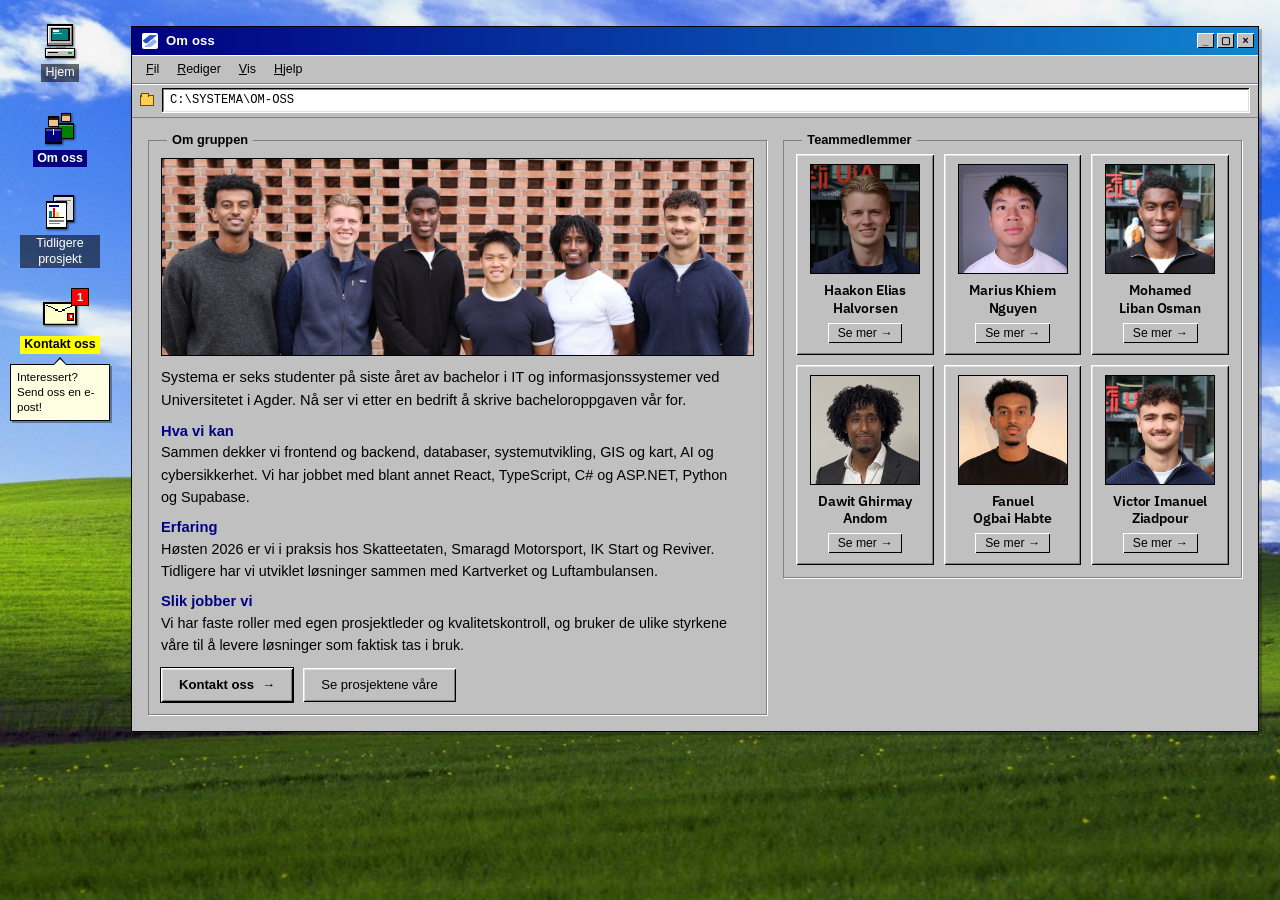
==== om-oss.html @ 3d3172a8 "Om gruppen med gruppebilde på Om oss-siden Gruppeteksten er flyttet fra hjemmesiden til Om oss, der " ====
<!DOCTYPE html>
<html lang="no">
<head>
    <meta charset="UTF-8">
    <meta name="viewport" content="width=device-width, initial-scale=1.0">
    <title>Om oss | Prosjektgjennomføring</title>
    <meta name="description" content="Om Systema: seks IT-studenter ved UiA, hva vi kan og hvem vi er.">
    <meta property="og:type" content="website">
    <meta property="og:title" content="Om oss | Prosjektgjennomføring">
    <meta property="og:description" content="Om Systema: seks IT-studenter ved UiA, hva vi kan og hvem vi er.">
    <meta property="og:image" content="assets/images/systema-og.png">
    <link rel="icon" href="assets/images/favicon.ico" sizes="any">
    <link rel="icon" type="image/png" href="assets/images/favicon-48.png" sizes="48x48">
    <link rel="apple-touch-icon" href="assets/images/favicon-180.png">
    <link rel="preconnect" href="https://fonts.googleapis.com">
    <link rel="preconnect" href="https://fonts.gstatic.com" crossorigin>
    <link rel="stylesheet" href="https://fonts.googleapis.com/css2?family=IBM+Plex+Sans:wght@600&display=swap">
    <link rel="stylesheet" href="style.css?v=48">
    <script>(function(){try{if(sessionStorage.getItem('systema-booted')==='1'){document.documentElement.classList.add('no-boot');}}catch(e){}})();</script>
</head>
<body class="team-page">
    <div class="boot-screen" id="bootScreen" role="presentation" aria-hidden="true">
        <img class="boot-logo" src="assets/images/systema-mark.png" alt="" width="96" height="86">
        <p class="boot-title">SYSTEMA</p>
        <div class="boot-bar"></div>
        <p class="boot-status">Starter SYSTEMA...</p>
    </div>
    <a class="skip-link" href="#main">Hopp til innhold</a>
    <nav class="desktop-nav" aria-label="Hovedmeny">
        <a href="index.html" class="desktop-icon">
            <img class="desktop-icon__img" src="assets/images/icon-computer.svg" alt="" aria-hidden="true">
            <span class="desktop-icon__label">Hjem</span>
        </a>
        <a href="om-oss.html" class="desktop-icon active" aria-current="page">
            <img class="desktop-icon__img" src="assets/images/icon-team.svg" alt="" aria-hidden="true">
            <span class="desktop-icon__label">Om oss</span>
        </a>
        <a href="tidligere-prosjekt.html" class="desktop-icon">
            <img class="desktop-icon__img" src="assets/images/icon-projects.svg" alt="" aria-hidden="true">
            <span class="desktop-icon__label">Tidligere prosjekt</span>
        </a>
        <a href="mailto:fanueloh@student.uia.no?subject=Bachelorsamarbeid%20med%20Systema" class="desktop-icon desktop-icon--contact" data-contact>
            <span class="desktop-icon__badge-wrap">
                <img class="desktop-icon__img" src="assets/images/icon-mail.svg" alt="" aria-hidden="true">
                <span class="desktop-icon__badge" aria-hidden="true">1</span>
            </span>
            <span class="desktop-icon__label">Kontakt oss</span>
            <span class="desktop-icon__balloon">Interessert? Send oss en e-post!</span>
        </a>
    </nav>

    <main id="main" tabindex="-1">
        <section id="om-oss" class="team-section">
            <div class="container">
                <div class="win-window">
                    <div class="win-titlebar">
                        <span class="win-titlebar-text"><img class="win-titlebar-icon" src="assets/images/systema-mark.png" alt="" aria-hidden="true">Om oss</span>
                        <span class="win-titlebar-controls"><span aria-hidden="true">_</span><span aria-hidden="true">▢</span><a class="win-close" href="index.html" aria-label="Lukk vinduet og gå til Hjem" title="Lukk">×</a></span>
                    </div>
                    <div class="win-menubar" aria-hidden="true"><span>Fil</span><span>Rediger</span><span>Vis</span><span>Hjelp</span></div>
                    <div class="win-addressbar" aria-hidden="true"><span class="win-addressbar-icon"></span><span class="win-addressbar-path">C:\SYSTEMA\OM-OSS</span></div>
                    <div class="win-body">
                <div class="about-layout">
                <fieldset class="win-group about-group">
                    <legend>Om gruppen</legend>
                    <figure class="about-photo">
                        <img src="assets/images/gruppebilde.jpg" alt="Gruppebilde av de seks medlemmene i Systema foran en murvegg" width="1500" height="500" onerror="this.parentElement.classList.add('is-empty')">
                        <figcaption class="about-photo__empty">Gruppebilde kommer</figcaption>
                    </figure>
                    <div class="about-text">
                        <p class="about-lead">Systema er seks studenter på siste året av bachelor i IT og informasjonssystemer ved Universitetet i Agder. Nå ser vi etter en bedrift å skrive bacheloroppgaven vår for.</p>
                        <h2>Hva vi kan</h2>
                        <p>Sammen dekker vi frontend og backend, databaser, systemutvikling, GIS og kart, AI og cybersikkerhet. Vi har jobbet med blant annet React, TypeScript, C# og ASP.NET, Python og Supabase.</p>
                        <h2>Erfaring</h2>
                        <p>Høsten 2026 er vi i praksis hos Skatteetaten, Smaragd Motorsport, IK Start og Reviver. Tidligere har vi utviklet løsninger sammen med Kartverket og Luftambulansen.</p>
                        <h2>Slik jobber vi</h2>
                        <p>Vi har faste roller med egen prosjektleder og kvalitetskontroll, og bruker de ulike styrkene våre til å levere løsninger som faktisk tas i bruk.</p>
                    </div>
                    <div class="about-actions">
                        <a class="home-btn home-btn-primary" data-contact href="mailto:fanueloh@student.uia.no?subject=Bachelorsamarbeid%20med%20Systema">Kontakt oss <span aria-hidden="true">→</span></a>
                        <a class="home-btn" href="tidligere-prosjekt.html">Se prosjektene våre</a>
                    </div>
                </fieldset>
                <fieldset class="win-group about-team">
                    <legend>Teammedlemmer</legend>
                <div class="team-grid">
                    <article class="team-card" data-name="Haakon Elias Halvorsen" data-role="Utvikler" data-bio="Jeg er en ivrig bachelorstudent som trives svært godt med utvikling. Jeg er nå under dette høstsemesteret utplassert i praksis hos Skatteetaten sin IT-avdeling, hvor jeg får brukt mine kunnskaper innenfor utvikling og prosjektledelse. Jeg har tidligere erfaring med utvikling av nettsider, og har hatt flere prosjekter som har gitt meg erfaring med både frontend og backend-utvikling. Jeg liker å jobbe i team og trives godt med samarbeid." data-image="assets/images/haakon.jpeg">
                        <div class="profile-image">
                            <img src="assets/images/haakon.jpeg" alt="Haakon Elias Halvorsen" />
                        </div>
                        <h3 class="team-name">Haakon Elias Halvorsen</h3>
                        <p class="team-role">Utvikler</p>
                        <button class="read-more-btn" type="button">Se mer →</button>
                    </article>

                    <article class="team-card" data-name="Marius Khiem Nguyen" data-role="Prosjektleder og Quality Control" data-bio="Jeg er sisteårsstudent på bachelorstudiet IT og informasjonssystemer ved Universitet i Agder, og jeg har stor interesse for både utvikling og praktisk bruk av teknologi. Dette høstsemesteret er jeg utplassert i praksis hos Smaragd Motorsport sammen med Mohamed, hvor jeg jobber med å utvikle en komplett E-handelsplattform for bedriften. Jeg liker å kombinere tekniske utfordringer med praktisk nytte." data-image="assets/images/marius.jpeg">
                        <div class="profile-image">
                            <img src="assets/images/marius.jpeg" alt="Marius Khiem Nguyen" />
                        </div>
                        <h3 class="team-name">Marius Khiem Nguyen</h3>
                        <p class="team-role">Prosjektleder og Quality Control</p>
                        <button class="read-more-btn" type="button">Se mer →</button>
                    </article>

                    <article class="team-card" data-name="Mohamed Liban Osman" data-role="Student" data-bio="Jeg er en engasjert IT-student som brenner for prosjektarbeid, teknologi og AI. Jeg liker å utvikle praktiske løsninger gjennom konkrete prosjekter og har gjennom studiet fått erfaring med webutvikling, database og systemutvikling. Akkurat nå er jeg på praksis hos Smaragd Motorsport sammen med Marius, der vi i team utvikler en moderne nettløsning med fokus på webutvikling, database og automasjon." data-image="assets/images/mohamed.jpeg">
                        <div class="profile-image">
                            <img src="assets/images/mohamed.jpeg" alt="Mohamed Liban Osman" />
                        </div>
                        <h3 class="team-name">Mohamed Liban Osman</h3>
                        <p class="team-role">Student</p>
                        <button class="read-more-btn" type="button">Se mer →</button>
                    </article>

                    <article class="team-card" data-name="Dawit Ghirmay Andom" data-role="Student" data-bio="Jeg studerer IT og informasjonssystemer og går nå siste året av bachelorgraden. Jeg har stor interesse for teknologi og utvikling, spesielt innen cybersikkerhet og systemutvikling. Denne høsten er jeg i praksis hos IK Start, hvor jeg sammen med Victor og andre studenter jobber med et AI-basert prosjekt knyttet til analyse av klubbens treningsøkter og kamper. Jeg er nysgjerrig og lærevillig, og liker å sette meg inn i nye teknologier og utvikle meg faglig gjennom praktisk arbeid." data-image="assets/images/dawit.jpeg">
                        <div class="profile-image">
                            <img src="assets/images/dawit.jpeg" alt="Dawit Ghirmay Andom" />
                        </div>
                        <h3 class="team-name">Dawit Ghirmay Andom</h3>
                        <p class="team-role">Student</p>
                        <button class="read-more-btn" type="button">Se mer →</button>
                    </article>

                    <article class="team-card" data-name="Fanuel Ogbai Habte" data-role="Student" data-bio="Jeg er en engasjert IT- og informasjonssystemstudent med interesse for teknologi og utvikling. Gjennom studiet har jeg fått erfaring med webutvikling, databaser og systemutvikling. Høsten 2026 er jeg i praksis hos Reviver, hvor jeg jobber med utvikling av en digital løsning. Jeg liker å jobbe selvstendig, lære nye teknologier og finne praktiske løsninger på konkrete utfordringer." data-image="assets/images/profilbilde.jpg">
                        <div class="profile-image">
                            <img src="assets/images/profilbilde.jpg" alt="Fanuel Ogbai Habte" />
                        </div>
                        <h3 class="team-name">Fanuel Ogbai Habte</h3>
                        <p class="team-role">Student</p>
                        <button class="read-more-btn" type="button">Se mer →</button>
                    </article>

                    <article class="team-card" data-name="Victor Imanuel Ziadpour" data-role="Student" data-bio="Jeg studerer IT og informasjonssystemer ved UiA. Jeg har praktisk erfaring med full-stack utvikling gjennom egne prosjekter – blant annet en nettside for en lokal gull- og sølvhandel med sanntids prisintegrasjon, og et interaktivt beredskapskart for Kristiansand. Jeg har erfaring med React, TypeScript, Flask, ASP.NET og Supabase, og er spesielt interessert i backend-utvikling og API-integrasjoner." data-image="assets/images/victor.jpg">
                        <div class="profile-image">
                            <img src="assets/images/victor.jpg" alt="Victor Imanuel Ziadpour" />
                        </div>
                        <h3 class="team-name">Victor Imanuel Ziadpour</h3>
                        <p class="team-role">Student</p>
                        <button class="read-more-btn" type="button">Se mer →</button>
                    </article>
                </div>
                </fieldset>
                </div>
                    </div>
                </div>

                <div class="profile-modal" id="profileModal" aria-hidden="true">
                    <div class="profile-modal__backdrop" data-close-modal="true"></div>
                    <div class="profile-modal__dialog" role="dialog" aria-modal="true" aria-labelledby="profileModalTitle">
                        <button class="profile-modal__close" type="button" aria-label="Lukk">×</button>
                        <div class="profile-modal__content">
                            <div class="profile-modal__image-wrap">
                                <img id="profileModalImage" src="" alt="">
                            </div>
                            <div class="profile-modal__body">
                                <h4 id="profileModalTitle">Navn</h4>
                                <p id="profileModalBio" class="profile-modal__bio"></p>
                                <div class="profile-modal__socials" aria-label="Sosiale linker">
                                <a href="#" class="social-btn social-btn--linkedin" aria-label="LinkedIn">
                                    <svg viewBox="0 0 24 24" xmlns="http://www.w3.org/2000/svg"><path d="M20.447 20.452h-3.554v-5.569c0-1.328-.027-3.037-1.852-3.037-1.853 0-2.136 1.445-2.136 2.939v5.667H9.351V9h3.414v1.561h.046c.477-.9 1.637-1.85 3.37-1.85 3.601 0 4.267 2.37 4.267 5.455v6.286zM5.337 7.433c-1.144 0-2.063-.926-2.063-2.065 0-1.138.92-2.063 2.063-2.063 1.14 0 2.064.925 2.064 2.063 0 1.139-.925 2.065-2.064 2.065zm1.782 13.019H3.555V9h3.564v11.452zM22.225 0H1.771C.792 0 0 .774 0 1.729v20.542C0 23.227.792 24 1.771 24h20.451C23.2 24 24 23.227 24 22.271V1.729C24 .774 23.2 0 22.222 0h.003z"/></svg>
                                </a>
                                <a href="#" class="social-btn social-btn--github" aria-label="GitHub">
                                    <svg viewBox="0 0 24 24" xmlns="http://www.w3.org/2000/svg"><path d="M12 0C5.37 0 0 5.37 0 12c0 5.31 3.435 9.795 8.205 11.385.6.105.825-.255.825-.57 0-.285-.015-1.23-.015-2.235-3.015.555-3.795-.735-4.035-1.41-.135-.345-.72-1.41-1.23-1.695-.42-.225-1.02-.78-.015-.795.945-.015 1.62.87 1.845 1.23 1.08 1.815 2.805 1.305 3.495.99.105-.78.42-1.305.765-1.605-2.67-.3-5.46-1.335-5.46-5.925 0-1.305.465-2.385 1.23-3.225-.12-.3-.54-1.53.12-3.18 0 0 1.005-.315 3.3 1.23.96-.27 1.98-.405 3-.405s2.04.135 3 .405c2.295-1.56 3.3-1.23 3.3-1.23.66 1.65.24 2.88.12 3.18.765.84 1.23 1.905 1.23 3.225 0 4.605-2.805 5.625-5.475 5.925.435.375.81 1.095.81 2.22 0 1.605-.015 2.895-.015 3.3 0 .315.225.69.825.57A12.02 12.02 0 0024 12c0-6.63-5.37-12-12-12z"/></svg>
                                </a>
                                </div>
                            </div>
                        </div>
                    </div>
                </div>
            </div>
        </section>
    </main>

    <script src="script.js?v=42"></script>
</body>
</html>
---- style.css ----
/* ==========================================================================
   Systema — Retro Windows 95/3.1 design system
   Frontend-only reskin. No layout logic, routes or scripts were changed.
   ========================================================================== */

* {
    margin: 0;
    padding: 0;
    box-sizing: border-box;
}

/* Let supporting browsers animate the swap between pages natively —
   ignored elsewhere, the JS-driven .win-window open/close still runs there. */
@view-transition {
    navigation: auto;
}

html {
    background: var(--win-desktop) url("assets/images/windowsBakgrunn.jpg") no-repeat center center fixed;
    background-size: cover;
    scroll-behavior: smooth;
}

:root {
    /* Core palette */
    --win-face: #c0c0c0;
    --win-face-dark: #a9a9a9;
    --win-highlight: #ffffff;
    --win-light: #dfdfdf;
    --win-shadow: #808080;
    --win-shadow-dark: #000000;
    --win-desktop: #008080;
    --win-titlebar-start: #000080;
    --win-titlebar-end: #1084d0;
    --win-titlebar-text: #ffffff;
    --win-titlebar-inactive: #7f7f7f;
    --win-selection: #000080;
    --win-selection-text: #ffffff;
    --win-window-bg: #c0c0c0;
    --win-workspace: #ffffff;
    --win-ink: #000000;
    --win-ink-muted: #3a3a3a;
    --win-link: #0000ee;
    --win-accent: #008080;
    --win-accent-strong: #ff0000;
    --win-ok: #008000;

    /* Typography */
    --font-ui: Tahoma, "MS Sans Serif", "Segoe UI", Geneva, Verdana, sans-serif;
    --font-mono: "Consolas", "Courier New", "Lucida Console", monospace;
    --font-name: "IBM Plex Sans", var(--font-ui);

    /* Metrics */
    --bevel-1: 1px;
    --bevel-2: 2px;
    --radius: 0px;

    /* Layering scale */
    --z-nav: 100;
    --z-modal: 300;
    --z-skip: 400;
    --z-boot: 500;

    /* Motion */
    --ease-out: cubic-bezier(0.22, 1, 0.36, 1);
    --dur-fast: 140ms;
}

body {
    font-family: var(--font-ui);
    line-height: 1.5;
    color: var(--win-ink);
    font-size: 14px;
    padding-left: 110px;
    -webkit-font-smoothing: antialiased;
}

::selection {
    background: var(--win-selection);
    color: var(--win-selection-text);
}

img {
    -ms-interpolation-mode: nearest-neighbor;
}

.container {
    max-width: 1160px;
    margin: 0 auto;
    padding: 0 16px;
}

/* ==========================================================================
   Base typography
   ========================================================================== */

h1, h2, h3, h4, h5 {
    font-family: var(--font-ui);
    font-weight: bold;
    color: var(--win-ink);
    line-height: 1.25;
    text-wrap: balance;
}

h2 {
    font-size: 1.25rem;
    margin-bottom: 14px;
}

h3 {
    font-size: 1.05rem;
    margin-bottom: 10px;
}

p {
    margin-bottom: 12px;
    font-size: 0.92rem;
    color: var(--win-ink-muted);
    text-wrap: pretty;
}

a {
    color: var(--win-link);
}

main {
    padding: 22px 0 48px;
}

main:focus {
    outline: none;
}

/* Skip link — hidden until focused with the keyboard */
.skip-link {
    position: fixed;
    top: 8px;
    left: 8px;
    z-index: var(--z-skip);
    padding: 6px 12px;
    background: var(--win-face);
    color: var(--win-ink);
    font-size: 0.82rem;
    font-weight: bold;
    text-decoration: none;
    box-shadow:
        inset 1px 1px 0 var(--win-highlight),
        inset -1px -1px 0 var(--win-shadow-dark),
        inset 2px 2px 0 var(--win-light),
        inset -2px -2px 0 var(--win-shadow);
    transform: translateY(-200%);
}

.skip-link:focus {
    transform: none;
}

/* ==========================================================================
   Desktop chrome — fixed "desktop icons" navigation shared across pages
   ========================================================================== */

.desktop-nav {
    position: fixed;
    top: 18px;
    left: 18px;
    z-index: var(--z-nav);
    display: flex;
    flex-direction: column;
    gap: 18px;
}

.desktop-icon {
    display: flex;
    flex-direction: column;
    align-items: center;
    width: 84px;
    padding: 4px 2px;
    text-decoration: none;
    text-align: center;
}

.desktop-icon__img {
    width: 38px;
    height: 38px;
    image-rendering: pixelated;
    filter: drop-shadow(1px 1px 1px rgba(0,0,0,0.6));
}

.desktop-icon__label {
    margin-top: 4px;
    display: inline-block;
    color: #fff;
    background: rgba(0,0,0,0.55);
    font-size: 0.78rem;
    line-height: 1.25;
    padding: 1px 4px;
}

.desktop-icon:hover .desktop-icon__label,
.desktop-icon:focus-visible .desktop-icon__label {
    background: var(--win-selection);
    color: var(--win-selection-text);
}

.desktop-icon:focus-visible {
    outline: 1px dotted #fff;
    outline-offset: 2px;
}

.desktop-icon.active .desktop-icon__label {
    background: var(--win-selection);
    color: var(--win-selection-text);
    font-weight: bold;
}

/* ==========================================================================
   Window component — titlebar / menubar / toolbar / body / statusbar
   ========================================================================== */

.win-window {
    background: var(--win-face);
    border: 1px solid var(--win-shadow-dark);
    box-shadow:
        inset 1px 1px 0 var(--win-light),
        inset -1px -1px 0 var(--win-shadow),
        3px 3px 0 rgba(0,0,0,0.25);
    margin: 0 0 26px;
    min-width: 0;
    transform-origin: center top;
}

.win-window--enter {
    animation: win-window-open 260ms cubic-bezier(0.17, 0.89, 0.32, 1.28);
}

.win-window--leave {
    animation: win-window-close 160ms cubic-bezier(0.55, 0, 0.85, 0.4) forwards;
}

@keyframes win-window-open {
    from { opacity: 0; transform: scale(0.55) translateY(-18px); }
    60% { opacity: 1; }
    to { opacity: 1; transform: scale(1) translateY(0); }
}

@keyframes win-window-close {
    from { opacity: 1; transform: scale(1) translateY(0); }
    to { opacity: 0; transform: scale(0.45) translateY(24px); }
}


.win-titlebar {
    display: flex;
    align-items: center;
    justify-content: space-between;
    gap: 10px;
    padding: 4px 4px 4px 8px;
    background: linear-gradient(90deg, var(--win-titlebar-start), var(--win-titlebar-end));
    color: var(--win-titlebar-text);
}

.win-titlebar-text {
    display: flex;
    align-items: center;
    gap: 8px;
    font-size: 0.82rem;
    font-weight: bold;
    letter-spacing: 0.01em;
    white-space: nowrap;
    overflow: hidden;
    text-overflow: ellipsis;
}

.win-titlebar-icon {
    width: 16px;
    height: 16px;
    flex-shrink: 0;
    margin-left: 2px;
    padding: 1px;
    object-fit: contain;
    background: #fff;
    border-radius: 2px;
}

.win-titlebar-controls {
    display: flex;
    gap: 3px;
    flex-shrink: 0;
}

.win-titlebar-controls span,
.win-titlebar-controls .win-close {
    width: 17px;
    height: 15px;
    display: grid;
    place-items: center;
    background: var(--win-face);
    color: #000;
    font-size: 0.65rem;
    font-weight: bold;
    line-height: 1;
    box-shadow:
        inset 1px 1px 0 var(--win-highlight),
        inset -1px -1px 0 var(--win-shadow-dark);
}

.win-titlebar-controls .win-close {
    text-decoration: none;
    cursor: pointer;
}

.win-titlebar-controls .win-close:active {
    box-shadow:
        inset -1px -1px 0 var(--win-highlight),
        inset 1px 1px 0 var(--win-shadow-dark);
}

.win-titlebar-controls .win-close:focus-visible {
    outline: 1px dotted #fff;
    outline-offset: 1px;
}

.win-menubar {
    display: flex;
    gap: 2px;
    background: var(--win-face);
    padding: 3px 6px;
    border-bottom: 1px solid var(--win-shadow);
    box-shadow: inset 0 1px 0 var(--win-highlight);
    font-size: 0.78rem;
    flex-wrap: wrap;
}

.win-menubar span {
    padding: 2px 8px;
}

.win-menubar span:first-letter {
    text-decoration: underline;
}

/* "Neste steg" link at the bottom of a window */
.next-step {
    display: flex;
    justify-content: flex-end;
    margin-top: 18px;
}

.win-addressbar {
    display: flex;
    align-items: center;
    gap: 8px;
    padding: 4px 8px;
    background: var(--win-face);
    border-bottom: 1px solid var(--win-shadow);
    box-shadow: inset 0 1px 0 var(--win-highlight);
}

.win-addressbar-icon {
    width: 14px;
    height: 11px;
    flex-shrink: 0;
    background: #ffd050;
    border: 1px solid #6b4a00;
    position: relative;
}

.win-addressbar-icon::before {
    content: "";
    position: absolute;
    top: -3px;
    left: 0;
    width: 6px;
    height: 3px;
    background: #ffd050;
    border: 1px solid #6b4a00;
    border-bottom: none;
}

.win-addressbar-path {
    flex: 1;
    background: var(--win-workspace);
    padding: 3px 8px;
    font-family: var(--font-mono);
    font-size: 0.76rem;
    color: var(--win-ink);
    box-shadow:
        inset -1px -1px 0 var(--win-highlight),
        inset 1px 1px 0 var(--win-shadow-dark),
        inset -2px -2px 0 var(--win-light),
        inset 2px 2px 0 var(--win-shadow);
    white-space: nowrap;
    overflow: hidden;
    text-overflow: ellipsis;
}

.win-body {
    padding: 16px;
    background: var(--win-face);
}

.win-statusbar {
    display: flex;
    gap: 8px;
    padding: 4px 8px;
    background: var(--win-face);
    border-top: 1px solid var(--win-shadow);
}

.win-statusbar > div {
    flex: 1;
    padding: 3px 10px;
    font-size: 0.74rem;
    color: var(--win-ink-muted);
    box-shadow:
        inset -1px -1px 0 var(--win-highlight),
        inset 1px 1px 0 var(--win-shadow);
}

.win-statusbar > div:last-child {
    flex: 0 0 auto;
}

/* Generic raised button used for links / CTAs, replaces old .home-btn look */
.home-btn {
    display: inline-flex;
    justify-content: center;
    align-items: center;
    gap: 8px;
    min-height: 34px;
    padding: 0 18px;
    text-decoration: none;
    font-weight: normal;
    font-size: 0.82rem;
    font-family: var(--font-ui);
    color: var(--win-ink);
    background: var(--win-face);
    box-shadow:
        inset 1px 1px 0 var(--win-highlight),
        inset -1px -1px 0 var(--win-shadow-dark),
        inset 2px 2px 0 var(--win-light),
        inset -2px -2px 0 var(--win-shadow);
}

.home-btn {
    transition: background-color var(--dur-fast) var(--ease-out);
}

.home-btn:hover {
    background: var(--win-light);
}

.home-btn:active {
    box-shadow:
        inset -1px -1px 0 var(--win-highlight),
        inset 1px 1px 0 var(--win-shadow-dark),
        inset -2px -2px 0 var(--win-light),
        inset 2px 2px 0 var(--win-shadow);
    padding-top: 1px;
    padding-left: 19px;
}

/* Default button gets the classic 1px black "default action" frame */
.home-btn-primary {
    font-weight: bold;
    outline: 1px solid var(--win-shadow-dark);
    outline-offset: 0;
}

.home-btn-primary:focus-visible {
    outline: 1px solid var(--win-shadow-dark);
    box-shadow:
        inset 1px 1px 0 var(--win-highlight),
        inset -1px -1px 0 var(--win-shadow-dark),
        inset 2px 2px 0 var(--win-light),
        inset -2px -2px 0 var(--win-shadow),
        inset 0 0 0 4px var(--win-face),
        inset 0 0 0 5px var(--win-shadow-dark);
}

.home-btn-secondary {
    color: var(--win-ink);
}

/* ==========================================================================
   Home page
   ========================================================================== */

.home-page main {
    padding-top: 18px;
}

.hero {
    padding: 0 0 24px;
}

.hero-grid {
    display: grid;
    grid-template-columns: 1.1fr 0.9fr;
    gap: 18px;
    align-items: stretch;
    padding: 4px;
}

.intro-video {
    align-self: center;
    background: #000;
    padding: 2px;
    box-shadow:
        inset -1px -1px 0 var(--win-highlight),
        inset 1px 1px 0 var(--win-shadow-dark),
        inset -2px -2px 0 var(--win-light),
        inset 2px 2px 0 var(--win-shadow);
}

.intro-video video {
    width: 100%;
    aspect-ratio: 16 / 9;
    display: block;
    background: #000;
}

.photo-frame {
    display: flex;
    flex-direction: column;
    align-items: center;
    justify-content: center;
    text-align: center;
    min-height: 380px;
    background: var(--win-workspace);
    box-shadow:
        inset -1px -1px 0 var(--win-highlight),
        inset 1px 1px 0 var(--win-shadow-dark),
        inset -2px -2px 0 var(--win-light),
        inset 2px 2px 0 var(--win-shadow);
}

.photo-frame-label {
    color: var(--win-ink-muted);
    font-size: 0.8rem;
    font-style: italic;
}

/* Classic "image not available" glyph — sun + mountains, sketched with borders */
.photo-frame-icon {
    position: relative;
    width: 72px;
    height: 56px;
    margin-bottom: 14px;
    border: 2px solid var(--win-shadow);
}

.photo-frame-icon::before {
    content: "";
    position: absolute;
    top: 8px;
    left: 10px;
    width: 12px;
    height: 12px;
    border-radius: 50%;
    border: 2px solid var(--win-shadow);
}

.photo-frame-icon::after {
    content: "";
    position: absolute;
    left: 6px;
    bottom: -1px;
    width: 0;
    height: 0;
    border-left: 22px solid transparent;
    border-right: 14px solid transparent;
    border-bottom: 20px solid var(--win-face-dark);
}

.hero-copy {
    display: flex;
    flex-direction: column;
    justify-content: center;
    gap: 10px;
}

.hero-logo {
    width: 110px;
    height: auto;
    margin-bottom: 6px;
}

.hero h1 {
    max-width: 560px;
    margin: 4px 0 6px;
    font-size: clamp(1.9rem, 4.2vw, 2.9rem);
    line-height: 1.05;
    letter-spacing: -0.02em;
    color: var(--win-ink);
}

.hero h1 span {
    color: var(--win-titlebar-start);
}

.hero-lead {
    max-width: 62ch;
    color: var(--win-ink-muted);
    font-size: 0.92rem;
    line-height: 1.6;
    margin-bottom: 10px;
}

.hero-actions {
    display: flex;
    flex-wrap: wrap;
    gap: 10px;
    margin-top: 6px;
}

@media (max-width: 900px) {
    .hero-grid { grid-template-columns: 1fr; }
}

@media (max-width: 640px) {
    .home-page .container { padding-left: 10px; padding-right: 10px; }
    body { padding-left: 0; }
    .desktop-nav {
        position: static;
        flex-direction: row;
        flex-wrap: wrap;
        justify-content: center;
        gap: 10px;
        padding: 10px 8px 6px;
    }
    .desktop-icon { width: 72px; }
    .desktop-icon__img { width: 32px; height: 32px; }
    .desktop-icon__label { font-size: 0.7rem; }
}

/* ==========================================================================
   Team / om-oss page
   ========================================================================== */

.team-section {
    padding-top: 4px;
}

/* Om oss: gruppeteksten til venstre og medlemmene til høyre, så alt får plass uten scrolling */
.about-layout {
    display: grid;
    grid-template-columns: minmax(0, 1.35fr) minmax(0, 1fr);
    gap: 16px;
    align-items: start;
}

.about-group {
    padding: 12px 18px 16px;
}

/* Gruppebilde som bred stripe øverst i "Om gruppen", med plassholder til bildet finnes */
.about-photo {
    position: relative;
    margin: 4px 0 10px;
    aspect-ratio: 3 / 1;
    overflow: hidden;
    border: 1px solid var(--win-shadow-dark);
    box-shadow: inset 0 0 0 1px var(--win-highlight);
    background: var(--win-face-dark);
}

.about-photo img {
    display: block;
    width: 100%;
    height: 100%;
    object-fit: cover;
    object-position: center;
}

.about-photo__empty {
    display: none;
}

.about-photo.is-empty img {
    display: none;
}

.about-photo.is-empty .about-photo__empty {
    position: absolute;
    inset: 0;
    display: grid;
    place-items: center;
    color: var(--win-ink-muted);
    font-size: 0.82rem;
}

.about-group h2 {
    margin: 10px 0 1px;
    font-size: 0.92rem;
    color: var(--win-titlebar-start);
}

/* Grå bakgrunn, men svart tekst, litt større skrift og luft mellom linjene for lesbarhet */
.about-group p {
    margin: 0;
    max-width: 75ch;
    font-size: 0.9rem;
    line-height: 1.55;
    color: var(--win-ink);
}

.about-group .about-lead {
    font-size: 0.92rem;
    color: var(--win-ink);
}

.about-actions {
    display: flex;
    flex-wrap: wrap;
    gap: 10px;
    margin-top: 12px;
}

.about-team {
    padding: 12px;
}

/* Kompakte kort i Om oss-oppsettet */
.about-team .team-grid {
    gap: 10px;
}

.about-team .team-card {
    padding: 10px 8px 12px;
}

.about-team .profile-image {
    max-width: 110px;
}

.about-team .team-name {
    font-size: 0.86rem;
    margin: 8px 0 6px;
}

.about-team .read-more-btn {
    font-size: 0.76rem;
    padding: 3px 10px;
}

/* Mindre luft under vinduet, så Om oss får plass på én skjerm */
.team-page main {
    padding-bottom: 16px;
}

.team-page .win-window {
    margin-bottom: 0;
}

@media (max-width: 900px) {
    .about-layout { grid-template-columns: 1fr; }
}

/* Team grid presented as explorer icon view, 3 cards over 2 */
.team-grid {
    display: grid;
    grid-template-columns: repeat(3, 1fr);
    gap: 18px;
    width: 100%;
    margin: 0;
    padding: 0;
}

.team-card {
    display: flex;
    flex-direction: column;
    align-items: center;
    text-align: center;
    padding: 20px 16px 22px;
    background: var(--win-face);
    box-shadow:
        inset 1px 1px 0 var(--win-highlight),
        inset -1px -1px 0 var(--win-shadow-dark),
        inset 2px 2px 0 var(--win-light),
        inset -2px -2px 0 var(--win-shadow);
    overflow: visible;
    cursor: pointer;
}

.team-card:hover {
    background: var(--win-selection);
    color: var(--win-selection-text);
}

.team-card:hover .team-name,
.team-card:hover .team-role {
    color: var(--win-selection-text);
}

.team-card:active {
    box-shadow:
        inset -1px -1px 0 var(--win-highlight),
        inset 1px 1px 0 var(--win-shadow-dark),
        inset -2px -2px 0 var(--win-light),
        inset 2px 2px 0 var(--win-shadow);
}

.profile-image {
    display: block;
    width: 100%;
    max-width: 220px;
    aspect-ratio: 1 / 1;
    overflow: hidden;
    border: 1px solid var(--win-shadow-dark);
    box-shadow: inset 0 0 0 1px var(--win-highlight);
    background: var(--win-workspace);
}

.profile-image img {
    width: 100%;
    height: 100%;
    object-fit: cover;
    display: block;
    image-rendering: auto;
}

.team-name {
    font-family: var(--font-name);
    font-size: 1.1rem;
    line-height: 1.25;
    font-weight: 600;
    margin: 14px 0 6px;
    color: var(--win-ink);
    letter-spacing: -0.01em;
}

.team-role {
    display: none;
}

.read-more-btn {
    appearance: none;
    background: var(--win-face);
    border: none;
    color: var(--win-ink);
    font-size: 0.82rem;
    font-weight: normal;
    padding: 5px 14px;
    margin: auto 0 0;
    cursor: pointer;
    text-align: center;
    text-decoration: none;
    box-shadow:
        inset 1px 1px 0 var(--win-highlight),
        inset -1px -1px 0 var(--win-shadow-dark);
}

/* Profile modal restyled as a Windows 95 properties dialog */
.profile-modal {
    position: fixed;
    inset: 0;
    display: none;
    align-items: center;
    justify-content: center;
    z-index: var(--z-modal);
}

.profile-modal.is-open {
    display: flex;
}

.profile-modal__backdrop {
    position: absolute;
    inset: 0;
    background: rgba(0, 0, 0, 0.4);
    opacity: 0;
    transition: opacity 320ms ease;
}

.profile-modal.is-visible .profile-modal__backdrop {
    opacity: 1;
}

.profile-modal__dialog {
    position: relative;
    width: min(94vw, 760px);
    max-height: 88vh;
    overflow-y: auto;
    background: var(--win-face);
    border: 1px solid var(--win-shadow-dark);
    box-shadow:
        inset 1px 1px 0 var(--win-light),
        inset -1px -1px 0 var(--win-shadow),
        4px 4px 0 rgba(0,0,0,0.3);
    padding: 0 0 12px;
    z-index: 1;
    transform: scale(0.6) translateY(24px);
    opacity: 0;
    transition: transform 340ms cubic-bezier(0.55, 0, 0.85, 0.4), opacity 260ms ease;
}

.profile-modal.is-visible .profile-modal__dialog {
    transform: scale(1) translateY(0);
    opacity: 1;
    transition: transform 420ms cubic-bezier(0.17, 0.89, 0.32, 1.28), opacity 320ms ease;
}

.profile-modal__dialog::before {
    content: "Teammedlem";
    display: block;
    padding: 4px 6px 4px 8px;
    background: linear-gradient(90deg, var(--win-titlebar-start), var(--win-titlebar-end));
    color: #fff;
    font-size: 0.8rem;
    font-weight: bold;
    margin-bottom: 14px;
}

.profile-modal__close {
    position: absolute;
    top: 4px;
    right: 6px;
    border: none;
    background: var(--win-face);
    font-size: 0.85rem;
    line-height: 1;
    cursor: pointer;
    color: var(--win-ink);
    width: 18px;
    height: 16px;
    box-shadow:
        inset 1px 1px 0 var(--win-highlight),
        inset -1px -1px 0 var(--win-shadow-dark);
}

.profile-modal__content {
    display: grid;
    grid-template-columns: minmax(180px, 240px) minmax(0, 1fr);
    gap: 18px;
    align-items: start;
    padding: 0 18px;
}

.profile-modal__image-wrap {
    width: 100%;
    aspect-ratio: 1;
    overflow: hidden;
    background: var(--win-workspace);
    border: 1px solid var(--win-shadow-dark);
    box-shadow: inset 0 0 0 1px var(--win-highlight);
}

.profile-modal__image-wrap img {
    width: 100%;
    height: 100%;
    object-fit: cover;
    display: block;
}

.profile-modal__body {
    text-align: left;
}

.profile-modal__body h4 {
    font-family: var(--font-name);
    font-weight: 600;
    letter-spacing: -0.01em;
    font-size: 1.25rem;
    margin: 0 0 4px;
    color: var(--win-ink);
}

.profile-modal__bio {
    margin: 0 0 14px;
    color: var(--win-ink);
    line-height: 1.6;
    font-size: 0.85rem;
    background: var(--win-workspace);
    padding: 8px 10px;
    box-shadow:
        inset -1px -1px 0 var(--win-highlight),
        inset 1px 1px 0 var(--win-shadow);
}

.profile-modal__body h5 {
    margin: 12px 0 6px;
    font-size: 0.85rem;
    color: var(--win-ink);
}

.profile-modal__body p {
    margin: 0 0 6px;
    color: var(--win-ink-muted);
}

.profile-modal__socials {
    display: flex;
    gap: 8px;
    margin-top: 12px;
}

.profile-modal__socials .social-btn {
    width: 34px;
    height: 34px;
}

.social-btn {
    width: 34px;
    height: 34px;
    border-radius: 0;
    display: inline-flex;
    align-items: center;
    justify-content: center;
    text-decoration: none;
    position: relative;
    background: var(--win-face);
    box-shadow:
        inset 1px 1px 0 var(--win-highlight),
        inset -1px -1px 0 var(--win-shadow-dark),
        inset 2px 2px 0 var(--win-light),
        inset -2px -2px 0 var(--win-shadow);
}

.social-btn:hover {
    background: var(--win-light);
}

.social-btn:active {
    box-shadow:
        inset -1px -1px 0 var(--win-highlight),
        inset 1px 1px 0 var(--win-shadow-dark);
}

.social-btn svg {
    width: 55%;
    height: 55%;
    fill: var(--win-ink);
}

.social-btn--linkedin svg,
.social-btn--github svg {
    fill: var(--win-ink);
}

@media (max-width: 700px) {
    .profile-modal__content {
        grid-template-columns: 1fr;
    }
}

@media (max-width: 640px) {
    .team-grid { grid-template-columns: repeat(2, 1fr); }
    .team-name { font-size: 0.9rem; }
}

/* ==========================================================================
   Tidligere prosjekt page
   ========================================================================== */

.projects-list {
    padding: 4px 0 40px !important;
}

/* Project list — Explorer "Details" view: one row per project, scales to many */
.project-toolbar {
    display: flex;
    align-items: center;
    justify-content: space-between;
    flex-wrap: wrap;
    gap: 8px 16px;
    margin-bottom: 10px;
}

.project-toolbar__hint {
    margin: 0;
    color: var(--win-ink-muted);
    font-size: 0.76rem;
}

.project-list {
    background: var(--win-workspace);
    box-shadow:
        inset -1px -1px 0 var(--win-highlight),
        inset 1px 1px 0 var(--win-shadow-dark),
        inset -2px -2px 0 var(--win-light),
        inset 2px 2px 0 var(--win-shadow);
    padding: 2px;
}

.project-table {
    width: 100%;
    border-collapse: collapse;
    font-size: 0.84rem;
}

.project-table th {
    position: sticky;
    top: 0;
    padding: 4px 12px;
    background: var(--win-face);
    font-weight: normal;
    text-align: left;
    white-space: nowrap;
    box-shadow:
        inset 1px 1px 0 var(--win-highlight),
        inset -1px -1px 0 var(--win-shadow-dark),
        inset -2px -2px 0 var(--win-shadow);
}

.project-table td {
    padding: 14px 12px;
    vertical-align: middle;
    border-bottom: 1px dotted var(--win-face-dark);
}

.project-row {
    cursor: pointer;
}

.project-row:hover td {
    background: #e8eef8;
}

/* Selected row in classic navy, with the dotted focus rectangle */
.project-row:focus-within td {
    background: var(--win-selection);
    color: var(--win-selection-text);
}

.project-row:focus-within .project-row__summary,
.project-row:focus-within .project-row__period {
    color: var(--win-selection-text);
}

.project-row__name {
    display: flex;
    align-items: center;
    gap: 12px;
    min-width: 0;
}

.project-row__name > div {
    min-width: 0;
}

/* Name column takes the free width; the others hug their content */
.project-table th:first-child,
.project-row td:first-child {
    width: 100%;
    max-width: 0;
}

.project-row__name img {
    width: 36px;
    height: 36px;
    flex-shrink: 0;
    image-rendering: pixelated;
}

.project-row__open {
    padding: 0;
    background: none;
    border: none;
    color: inherit;
    font-family: var(--font-ui);
    font-size: 0.95rem;
    font-weight: bold;
    text-align: left;
    cursor: pointer;
}

.project-row__open:focus-visible {
    outline: 1px dotted currentColor;
    outline-offset: 2px;
}

.project-row__summary {
    display: block;
    margin-top: 3px;
    overflow: hidden;
    color: var(--win-ink-muted);
    font-size: 0.78rem;
    white-space: nowrap;
    text-overflow: ellipsis;
}

.project-row__period {
    color: var(--win-ink-muted);
    white-space: nowrap;
}

/* Narrow screens: each row becomes a stacked block */
@media (max-width: 760px) {
    .project-table thead { display: none; }
    .project-table, .project-table tbody, .project-table tr, .project-table td { display: block; }
    .project-table td { padding: 4px 10px; border: none; }
    .project-row { padding: 8px 0; border-bottom: 1px dotted var(--win-face-dark); }
    .project-row:focus-within { background: var(--win-selection); }
    .project-row td:first-child { max-width: none; width: auto; }
    .project-row__name { align-items: flex-start; }
    .project-row__summary {
        display: -webkit-box;
        -webkit-box-orient: vertical;
        -webkit-line-clamp: 2;
        line-clamp: 2;
        white-space: normal;
    }
    .project-table td:nth-child(2) { display: inline-block; vertical-align: middle; padding-top: 6px; }
    .project-table td.project-row__period { display: inline-block; padding-top: 6px; font-size: 0.76rem; }
}

/* Technology tags as small raised keys */
.tag-list {
    display: flex;
    flex-wrap: wrap;
    gap: 6px;
    margin: 0 0 16px;
    padding: 0;
    list-style: none;
}

.tag {
    padding: 2px 8px;
    background: var(--win-face);
    color: var(--win-ink);
    font-size: 0.72rem;
    line-height: 1.5;
    white-space: nowrap;
    box-shadow:
        inset 1px 1px 0 var(--win-highlight),
        inset -1px -1px 0 var(--win-shadow);
}

/* Overlapping framed portraits */
.avatar-stack {
    display: flex;
    margin: 0;
    padding: 0;
    list-style: none;
}

.avatar:first-child {
    margin-left: 0;
}

.avatar {
    position: relative;
    width: 32px;
    height: 32px;
    margin-left: -10px;
    background: var(--win-workspace);
    border: 1px solid var(--win-shadow-dark);
    box-shadow: inset 0 0 0 1px var(--win-highlight);
    transition: transform var(--dur-fast) var(--ease-out);
}

.avatar img {
    width: 100%;
    height: 100%;
    padding: 1px;
    object-fit: cover;
    display: block;
}

.avatar:hover {
    z-index: 1;
    transform: translateY(-3px);
}

/* Classic yellow tooltip with the first name */
.avatar::after {
    content: attr(data-name);
    position: absolute;
    left: 50%;
    bottom: calc(100% + 6px);
    padding: 1px 5px;
    background: #ffffe1;
    color: var(--win-ink);
    border: 1px solid var(--win-shadow-dark);
    font-size: 0.68rem;
    white-space: nowrap;
    pointer-events: none;
    opacity: 0;
    transform: translateX(-50%);
    transition: opacity var(--dur-fast) var(--ease-out);
}

.avatar:hover::after {
    opacity: 1;
}

/* Project popover, styled like the other Win95 property dialogs */
.project-modal {
    position: fixed;
    inset: 0;
    display: none;
    align-items: center;
    justify-content: center;
    z-index: var(--z-modal);
}

.project-modal.is-open {
    display: flex;
}

.project-modal__backdrop {
    position: absolute;
    inset: 0;
    background: rgba(0, 0, 0, 0.4);
    opacity: 0;
    transition: opacity 320ms ease;
}

.project-modal.is-visible .project-modal__backdrop {
    opacity: 1;
}

.project-modal__dialog {
    position: relative;
    display: flex;
    flex-direction: column;
    width: min(94vw, 940px);
    max-height: 92vh;
    padding: 3px;
    background: var(--win-face);
    border: 1px solid var(--win-shadow-dark);
    box-shadow:
        inset 1px 1px 0 var(--win-light),
        inset -1px -1px 0 var(--win-shadow),
        4px 4px 0 rgba(0,0,0,0.3);
    z-index: 1;
    transform: scale(0.6) translateY(24px);
    opacity: 0;
    transition: transform 340ms cubic-bezier(0.55, 0, 0.85, 0.4), opacity 260ms ease;
}

.project-modal.is-visible .project-modal__dialog {
    transform: scale(1) translateY(0);
    opacity: 1;
    transition: transform 420ms cubic-bezier(0.17, 0.89, 0.32, 1.28), opacity 320ms ease;
}

/* Properties dialog: titlebar, tabs, tab panel and a right-aligned button row */
.project-modal__dialog .win-titlebar {
    flex-shrink: 0;
    padding: 3px 3px 3px 6px;
}

.project-modal__bar-icon {
    width: 16px;
    height: 16px;
    flex-shrink: 0;
    image-rendering: pixelated;
}

.project-modal__close {
    flex-shrink: 0;
    width: 18px;
    height: 16px;
    padding: 0;
    border: none;
    background: var(--win-face);
    color: var(--win-ink);
    font-family: var(--font-ui);
    font-size: 0.85rem;
    font-weight: bold;
    line-height: 1;
    cursor: pointer;
    box-shadow:
        inset 1px 1px 0 var(--win-highlight),
        inset -1px -1px 0 var(--win-shadow-dark),
        inset -2px -2px 0 var(--win-shadow);
}

.project-modal__close:active {
    box-shadow:
        inset -1px -1px 0 var(--win-highlight),
        inset 1px 1px 0 var(--win-shadow-dark),
        inset 2px 2px 0 var(--win-shadow);
}

.project-modal__panel {
    flex: 1;
    min-height: 0;
    overflow-y: auto;
    margin: 8px 8px 0;
    padding: 16px;
    background: var(--win-face);
    box-shadow:
        inset 1px 1px 0 var(--win-highlight),
        inset -1px -1px 0 var(--win-shadow-dark),
        inset 2px 2px 0 var(--win-light),
        inset -2px -2px 0 var(--win-shadow);
}

.project-modal__head {
    display: flex;
    align-items: center;
    gap: 14px;
}

.project-modal__icon {
    width: 48px;
    height: 48px;
    flex-shrink: 0;
    image-rendering: pixelated;
}

.project-modal__head h4 {
    margin: 0;
    font-size: 1.35rem;
    letter-spacing: -0.01em;
    line-height: 1.25;
}

.project-modal__short {
    margin: 3px 0 0;
    font-size: 0.86rem;
}

/* Wide layout: media and description on the left, facts in a sidebar */
.project-modal__layout {
    display: grid;
    grid-template-columns: minmax(0, 1fr) 270px;
    gap: 20px;
    align-items: start;
}

.project-modal__heading {
    margin: 0 0 6px;
    font-size: 0.9rem;
}

.project-modal__side {
    display: grid;
    gap: 14px;
}

/* Win95 group box: etched frame with the legend sitting on the top edge */
.win-group {
    min-width: 0;
    margin: 0;
    padding: 8px 12px 12px;
    border: 1px solid var(--win-shadow);
    /* Outer highlight only — an inset line would run straight through the legend */
    box-shadow: 1px 1px 0 var(--win-highlight);
}

.win-group legend {
    margin-left: 6px;
    padding: 0 5px;
    font-size: 0.8rem;
    font-weight: bold;
    line-height: 1;
}

/* Etched horizontal rule, as used between groups in Win95 dialogs */
.win-separator {
    height: 2px;
    margin: 14px 0;
    border: none;
    border-top: 1px solid var(--win-shadow);
    border-bottom: 1px solid var(--win-highlight);
}

.project-modal__facts {
    display: grid;
    grid-template-columns: auto minmax(0, 1fr);
    gap: 6px 12px;
    margin: 0;
    font-size: 0.82rem;
}

.project-modal__facts dt {
    color: var(--win-ink-muted);
}

.project-modal__facts dd {
    margin: 0;
    color: var(--win-ink);
}

.win-group .tag-list {
    margin: 0;
}

.project-modal__summary {
    margin: 0;
    color: var(--win-ink);
    font-size: 0.86rem;
    line-height: 1.65;
}

.project-modal__media {
    margin: 0 0 16px;
}

.project-modal__media[hidden] {
    display: none;
}

.project-modal__buttons {
    display: flex;
    flex-shrink: 0;
    flex-wrap: wrap;
    justify-content: flex-end;
    gap: 6px;
    padding: 10px 8px 6px;
}

.project-modal__buttons .home-btn {
    min-width: 84px;
    min-height: 26px;
    padding: 0 12px;
}

.project-modal__buttons .home-btn[hidden] {
    display: none;
}

@media (max-width: 760px) {
    .project-modal__layout { grid-template-columns: 1fr; }
}

@media (max-width: 640px) {
    .project-modal__panel { padding: 12px; }
}

/* Media area: either a video iframe or an image carousel */
.project-modal__media .demo-frame {
    aspect-ratio: 16 / 10;
    overflow: hidden;
    background: #000;
    box-shadow:
        inset -1px -1px 0 var(--win-highlight),
        inset 1px 1px 0 var(--win-shadow-dark),
        inset -2px -2px 0 var(--win-light),
        inset 2px 2px 0 var(--win-shadow);
}

.project-modal__media .demo-frame iframe {
    width: 100%;
    height: 100%;
    display: block;
    border: 0;
}

.project-carousel {
    position: relative;
}

.project-carousel__viewport {
    aspect-ratio: 16 / 10;
    overflow: hidden;
    background: var(--win-workspace);
    box-shadow:
        inset -1px -1px 0 var(--win-highlight),
        inset 1px 1px 0 var(--win-shadow-dark),
        inset -2px -2px 0 var(--win-light),
        inset 2px 2px 0 var(--win-shadow);
}

.project-carousel__viewport img {
    width: 100%;
    height: 100%;
    object-fit: cover;
    display: block;
}

.project-carousel__nav {
    display: flex;
    align-items: center;
    justify-content: space-between;
    margin-top: 6px;
}

.project-carousel__btn {
    font-family: var(--font-ui);
    font-size: 0.78rem;
    padding: 4px 10px;
    background: var(--win-face);
    border: none;
    cursor: pointer;
    box-shadow:
        inset 1px 1px 0 var(--win-highlight),
        inset -1px -1px 0 var(--win-shadow-dark);
}

.project-carousel__btn:hover {
    background: var(--win-light);
}

.project-carousel__btn:active {
    box-shadow:
        inset -1px -1px 0 var(--win-highlight),
        inset 1px 1px 0 var(--win-shadow-dark);
}

.project-carousel__count {
    color: var(--win-ink-muted);
    font-size: 0.72rem;
}

/* ==========================================================================
   Boot screen — Windows 95-style startup, shown once per browser session
   ========================================================================== */

.boot-screen {
    position: fixed;
    inset: 0;
    z-index: var(--z-boot);
    display: flex;
    flex-direction: column;
    align-items: center;
    justify-content: center;
    gap: 26px;
    background: #000;
    color: #fff;
}

.no-boot .boot-screen,
.boot-screen[hidden] {
    display: none;
}

.boot-screen.is-done {
    animation: boot-fade-out 300ms ease forwards;
    pointer-events: none;
}

@keyframes boot-fade-out {
    to { opacity: 0; }
}

.boot-logo {
    width: 96px;
    height: auto;
    opacity: 0;
    transform: translateY(-16px);
    animation: boot-flag-in 360ms ease forwards;
    animation-delay: 60ms;
}

@keyframes boot-flag-in {
    from { opacity: 0; transform: translateY(-16px); }
    to { opacity: 1; transform: translateY(0); }
}

.boot-title {
    font-family: var(--font-ui);
    font-size: 1.5rem;
    font-weight: bold;
    letter-spacing: 0.03em;
    opacity: 0;
    animation: boot-fade-in 260ms ease forwards;
    animation-delay: 350ms;
}

.boot-title span {
    color: #4d9fff;
}

.boot-bar {
    width: 220px;
    height: 14px;
    padding: 2px;
    background: #000;
    box-shadow:
        inset -1px -1px 0 var(--win-highlight),
        inset 1px 1px 0 var(--win-shadow-dark);
    overflow: hidden;
    opacity: 0;
    animation: boot-fade-in 260ms ease forwards;
    animation-delay: 450ms;
}

.boot-bar-fill {
    height: 100%;
    width: 0;
    background: repeating-linear-gradient(
        90deg,
        #0000a0 0 10px,
        #12129c 10px 12px
    );
    animation-name: boot-bar-fill;
    animation-timing-function: linear;
    animation-fill-mode: forwards;
}

@keyframes boot-bar-fill {
    to { width: 100%; }
}

@keyframes boot-fade-in {
    to { opacity: 1; }
}

.boot-status {
    font-family: var(--font-ui);
    font-size: 0.74rem;
    color: #b8b8b8;
    opacity: 0;
    animation: boot-fade-in 260ms ease forwards;
    animation-delay: 450ms;
}

@media (prefers-reduced-motion: reduce) {
    .boot-screen { display: none; }
}

/* ==========================================================================
   Kontakt-ikon — står ut som en varsling (ulest melding + ballong)
   ========================================================================== */

.desktop-icon--contact {
    position: relative;
}

.desktop-icon--contact .desktop-icon__label {
    background: #ffff00;
    color: var(--win-ink);
    font-weight: bold;
}

.desktop-icon__badge-wrap {
    position: relative;
    display: inline-block;
    line-height: 0;
}

/* Rød "ulest"-teller på konvolutten */
.desktop-icon__badge {
    position: absolute;
    top: -6px;
    right: -10px;
    min-width: 18px;
    height: 18px;
    padding: 0 4px;
    border: 1px solid #000;
    background: #ff0000;
    color: #fff;
    font-size: 0.7rem;
    font-weight: bold;
    line-height: 16px;
    text-align: center;
    animation: contact-badge-blink 1.2s steps(1) infinite;
}

@keyframes contact-badge-blink {
    50% { background: #800000; }
}

/* Gul Win95-tooltip under ikonet */
.desktop-icon__balloon {
    position: relative;
    margin-top: 10px;
    width: 100px;
    padding: 5px 6px;
    background: #ffffe1;
    border: 1px solid #000;
    box-shadow: 2px 2px 0 rgba(0,0,0,0.35);
    color: var(--win-ink);
    font-size: 0.72rem;
    line-height: 1.3;
    text-align: left;
}

.desktop-icon__balloon::before,
.desktop-icon__balloon::after {
    content: "";
    position: absolute;
    left: 50%;
    width: 0;
    height: 0;
    border: 7px solid transparent;
    border-top: 0;
    transform: translateX(-50%);
}

.desktop-icon__balloon::before {
    top: -8px;
    border-bottom: 8px solid #000;
}

.desktop-icon__balloon::after {
    top: -6px;
    border-bottom: 7px solid #ffffe1;
}

.desktop-icon--contact:hover .desktop-icon__balloon {
    text-decoration: underline;
}

/* Kontaktvinduet bruker .project-modal-dialogen, men skiller seg ut:
   rød tittellinje, gul flate, tykk ramme og et lite "rist" når det åpnes */
.contact-modal__dialog {
    width: min(94vw, 460px);
    border: 2px solid #000;
    box-shadow:
        inset 1px 1px 0 var(--win-light),
        inset -1px -1px 0 var(--win-shadow),
        8px 8px 0 rgba(0,0,0,0.45);
}

.contact-modal__dialog .win-titlebar {
    background: linear-gradient(90deg, #800000, #e04000);
}

.contact-modal .project-modal__backdrop {
    background: rgba(0, 0, 40, 0.6);
}

.contact-modal.is-visible .contact-modal__dialog {
    animation: contact-modal-nudge 420ms 380ms ease-in-out;
}

@keyframes contact-modal-nudge {
    20%, 60% { translate: -5px 0; }
    40%, 80% { translate: 5px 0; }
}

.contact-modal__content {
    margin: 3px 3px 0;
    padding: 16px 12px 8px;
    background: #ffffe1;
    border-bottom: 1px solid var(--win-shadow);
}

.contact-modal__body {
    display: flex;
    align-items: flex-start;
    gap: 14px;
}

.contact-modal__icon {
    flex: 0 0 auto;
    image-rendering: pixelated;
}

.contact-modal__body h2 {
    margin: 0 0 4px;
    font-size: 1.15rem;
}

.contact-modal__body p {
    margin: 0;
    font-size: 0.86rem;
    line-height: 1.5;
    color: var(--win-ink-muted);
}

.contact-modal__email,
.contact-modal__status {
    margin: 10px 0 0;
    padding-left: 70px;
}

.contact-modal__email {
    font-size: 0.86rem;
}

.contact-modal__email span {
    display: block;
    color: var(--win-ink-muted);
}

.contact-modal__email a {
    color: var(--win-link);
    font-size: 1.1rem;
    font-weight: bold;
    word-break: break-all;
}

.contact-modal__status {
    min-height: 1.3em;
    margin-top: 4px;
    font-size: 0.8rem;
    color: var(--win-ok);
}

.contact-modal .project-modal__buttons button.home-btn {
    border: 0;
    cursor: pointer;
}

@media (max-width: 640px) {
    .desktop-icon__balloon { display: none; }
    .contact-modal__email, .contact-modal__status { padding-left: 0; }
}

/* ==========================================================================
   Focus states & scrollbars
   ========================================================================== */

a:focus-visible, button:focus-visible {
    outline: 2px dotted #000000;
    outline-offset: 2px;
}

/* Highlight the whole card while its button has keyboard focus */
.team-card:has(.read-more-btn:focus-visible) {
    background: var(--win-selection);
    color: var(--win-selection-text);
}

.team-card:has(.read-more-btn:focus-visible) .team-name {
    color: var(--win-selection-text);
}

::-webkit-scrollbar {
    width: 16px;
    height: 16px;
}

::-webkit-scrollbar-track {
    background: var(--win-face);
    box-shadow:
        inset -1px -1px 0 var(--win-highlight),
        inset 1px 1px 0 var(--win-shadow);
}

::-webkit-scrollbar-thumb {
    background: var(--win-face);
    box-shadow:
        inset 1px 1px 0 var(--win-highlight),
        inset -1px -1px 0 var(--win-shadow-dark);
}

@media (prefers-reduced-motion: reduce) {
    *, *::before, *::after {
        scroll-behavior: auto !important;
        animation-duration: 0.01ms !important;
        animation-iteration-count: 1 !important;
        transition-duration: 0.01ms !important;
    }
}
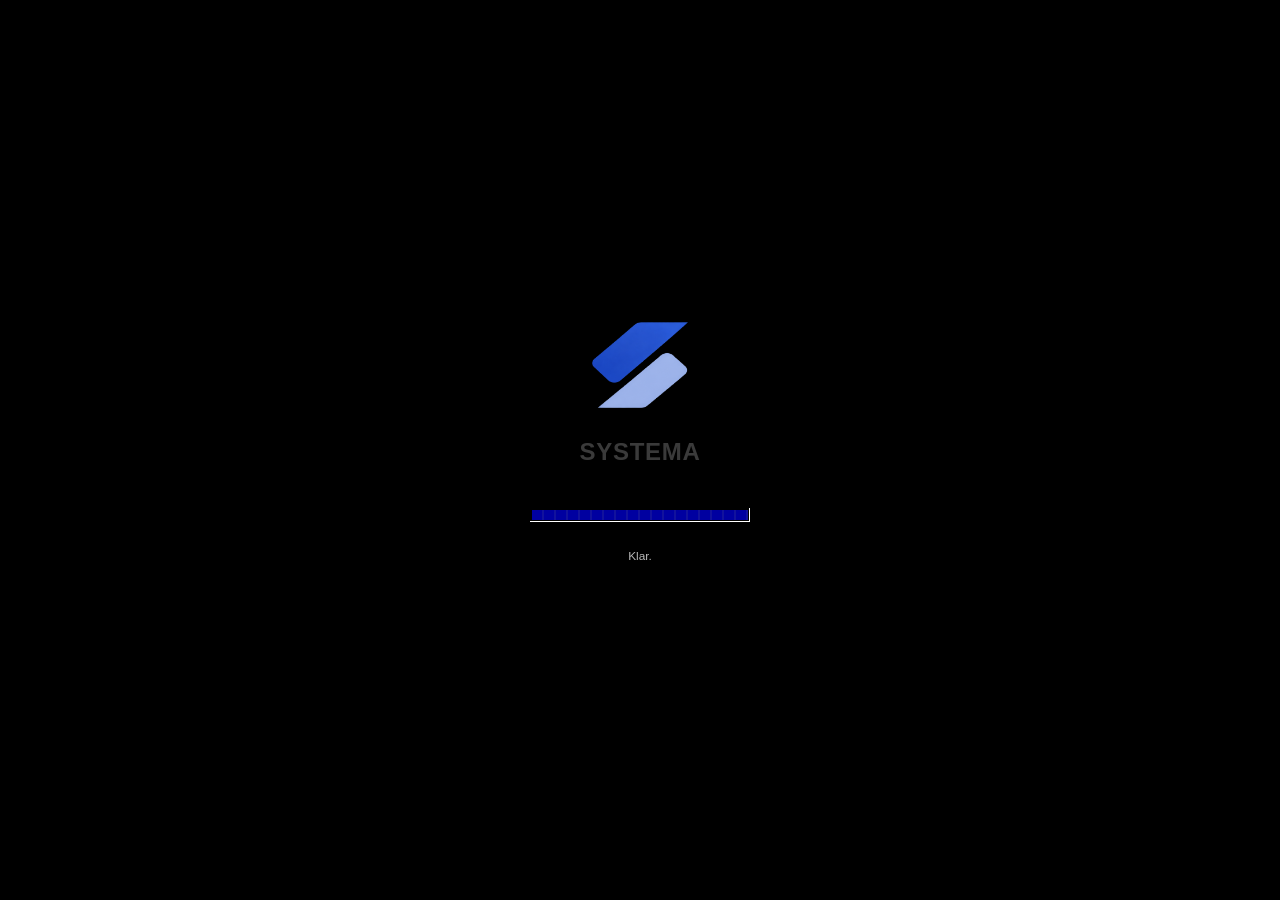
==== commit 1f19155f: "Skaler vinduene etter skjermstørrelse og midtstill hjemmesiden Store skjermer får en proporsjonalt s" ====
--- a/om-oss.html
+++ b/om-oss.html
@@ -15,7 +15,7 @@
     <link rel="preconnect" href="https://fonts.googleapis.com">
     <link rel="preconnect" href="https://fonts.gstatic.com" crossorigin>
     <link rel="stylesheet" href="https://fonts.googleapis.com/css2?family=IBM+Plex+Sans:wght@600&display=swap">
-    <link rel="stylesheet" href="style.css?v=48">
+    <link rel="stylesheet" href="style.css?v=50">
     <script>(function(){try{if(sessionStorage.getItem('systema-booted')==='1'){document.documentElement.classList.add('no-boot');}}catch(e){}})();</script>
 </head>
 <body class="team-page">
--- a/style.css
+++ b/style.css
@@ -64,6 +64,21 @@
     /* Motion */
     --ease-out: cubic-bezier(0.22, 1, 0.36, 1);
     --dur-fast: 140ms;
+
+    /* UI scale — enlarges the whole desktop on big screens */
+    --ui-zoom: 1;
+}
+
+/* Bigger screens get a proportionally bigger desktop, so the windows don't
+   look tiny on large monitors. Height is checked too, so wide-but-short
+   screens aren't scaled past what fits. */
+@media (min-width: 1600px) and (min-height: 750px) { :root { --ui-zoom: 1.2; } }
+@media (min-width: 1900px) and (min-height: 900px) { :root { --ui-zoom: 1.35; } }
+@media (min-width: 2300px) and (min-height: 1100px) { :root { --ui-zoom: 1.6; } }
+
+main,
+.desktop-nav {
+    zoom: var(--ui-zoom);
 }
 
 body {
@@ -71,7 +86,7 @@
     line-height: 1.5;
     color: var(--win-ink);
     font-size: 14px;
-    padding-left: 110px;
+    padding-left: calc(110px * var(--ui-zoom));
     -webkit-font-smoothing: antialiased;
 }
 
@@ -612,6 +627,18 @@
     flex-wrap: wrap;
     gap: 10px;
     margin-top: 6px;
+}
+
+/* Home page: centre the window vertically on the desktop. vh inside the
+   zoomed main is multiplied by the zoom, so divide it back out. */
+@media (min-width: 641px) {
+    .home-page main {
+        min-height: calc(100vh / var(--ui-zoom));
+        display: flex;
+        flex-direction: column;
+        justify-content: center;
+    }
+    .home-page .container { width: 100%; }
 }
 
 @media (max-width: 900px) {
@@ -880,7 +907,7 @@
 .profile-modal__dialog {
     position: relative;
     width: min(94vw, 760px);
-    max-height: 88vh;
+    max-height: calc(88vh / var(--ui-zoom));
     overflow-y: auto;
     background: var(--win-face);
     border: 1px solid var(--win-shadow-dark);
@@ -1316,7 +1343,7 @@
     display: flex;
     flex-direction: column;
     width: min(94vw, 940px);
-    max-height: 92vh;
+    max-height: calc(92vh / var(--ui-zoom));
     padding: 3px;
     background: var(--win-face);
     border: 1px solid var(--win-shadow-dark);
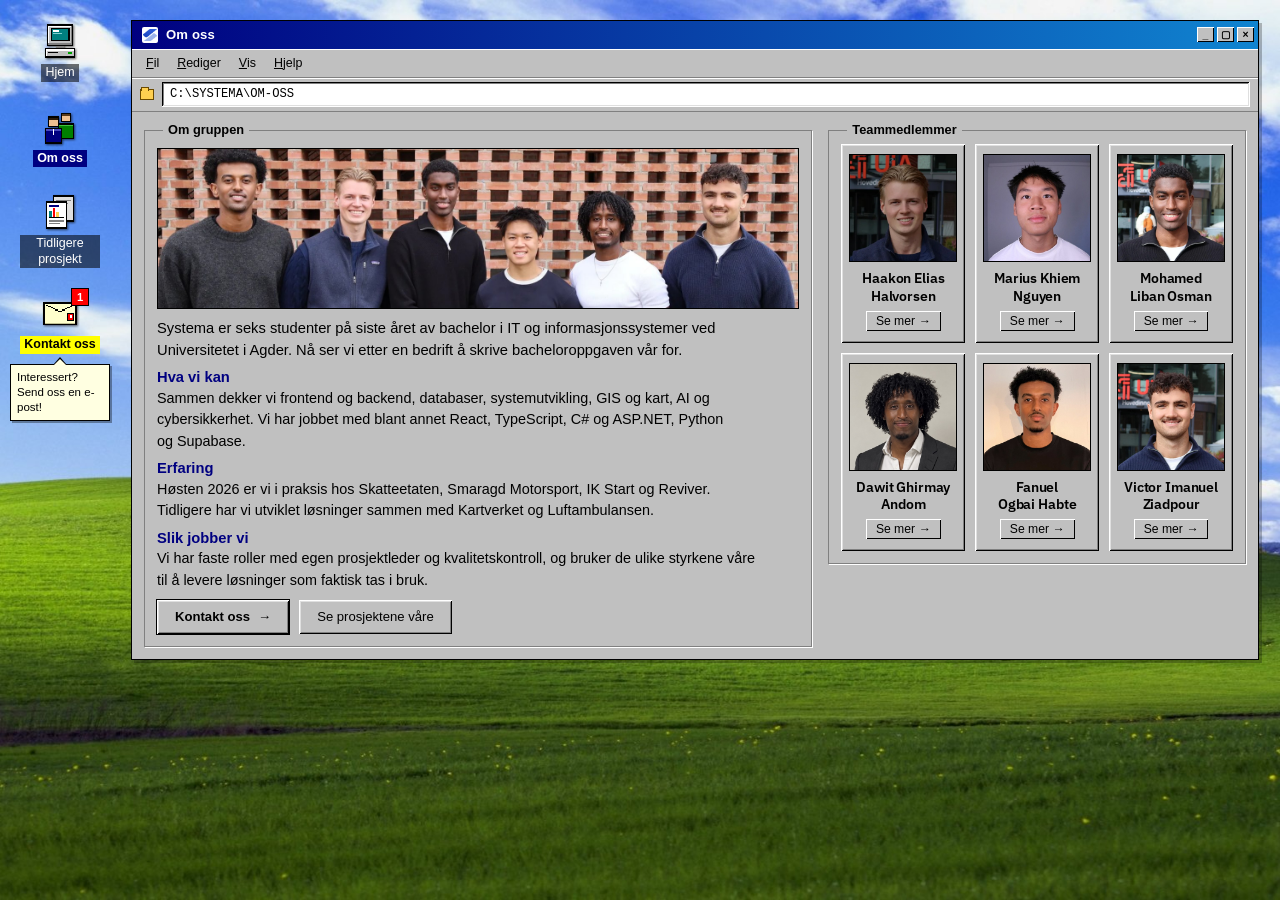
==== commit 1f60f6cf: "Tilpass skalering etter skjermhøyde og gjør Om oss mer kompakt Skaleringen velger nå den minste av b" ====
--- a/om-oss.html
+++ b/om-oss.html
@@ -15,7 +15,7 @@
     <link rel="preconnect" href="https://fonts.googleapis.com">
     <link rel="preconnect" href="https://fonts.gstatic.com" crossorigin>
     <link rel="stylesheet" href="https://fonts.googleapis.com/css2?family=IBM+Plex+Sans:wght@600&display=swap">
-    <link rel="stylesheet" href="style.css?v=50">
+    <link rel="stylesheet" href="style.css?v=52">
     <script>(function(){try{if(sessionStorage.getItem('systema-booted')==='1'){document.documentElement.classList.add('no-boot');}}catch(e){}})();</script>
 </head>
 <body class="team-page">
--- a/style.css
+++ b/style.css
@@ -65,16 +65,22 @@
     --ease-out: cubic-bezier(0.22, 1, 0.36, 1);
     --dur-fast: 140ms;
 
-    /* UI scale — enlarges the whole desktop on big screens */
-    --ui-zoom: 1;
-}
-
-/* Bigger screens get a proportionally bigger desktop, so the windows don't
-   look tiny on large monitors. Height is checked too, so wide-but-short
-   screens aren't scaled past what fits. */
-@media (min-width: 1600px) and (min-height: 750px) { :root { --ui-zoom: 1.2; } }
-@media (min-width: 1900px) and (min-height: 900px) { :root { --ui-zoom: 1.35; } }
-@media (min-width: 2300px) and (min-height: 1100px) { :root { --ui-zoom: 1.6; } }
+    /* UI scale — the desktop is scaled to fit the screen. Width and height
+       each pick a scale; the smaller one wins, so pages fit without scrolling. */
+    --zoom-w: 1;
+    --zoom-h: 1;
+    --ui-zoom: min(var(--zoom-w), var(--zoom-h));
+}
+
+/* Tallest page (Om oss) needs ~675px at scale 1, so each height step is
+   ~675px × scale. Never below 1, so text stays readable — very short
+   screens scroll a little instead. */
+@media (min-width: 1600px) { :root { --zoom-w: 1.2; } }
+@media (min-width: 1900px) { :root { --zoom-w: 1.35; } }
+@media (min-width: 2300px) { :root { --zoom-w: 1.6; } }
+@media (min-height: 810px) { :root { --zoom-h: 1.2; } }
+@media (min-height: 912px) { :root { --zoom-h: 1.35; } }
+@media (min-height: 1080px) { :root { --zoom-h: 1.6; } }
 
 main,
 .desktop-nav {
@@ -139,7 +145,7 @@
 }
 
 main {
-    padding: 22px 0 48px;
+    padding: 16px 0;
 }
 
 main:focus {
@@ -239,7 +245,7 @@
         inset 1px 1px 0 var(--win-light),
         inset -1px -1px 0 var(--win-shadow),
         3px 3px 0 rgba(0,0,0,0.25);
-    margin: 0 0 26px;
+    margin: 0;
     min-width: 0;
     transform-origin: center top;
 }
@@ -672,20 +678,20 @@
 /* Om oss: gruppeteksten til venstre og medlemmene til høyre, så alt får plass uten scrolling */
 .about-layout {
     display: grid;
-    grid-template-columns: minmax(0, 1.35fr) minmax(0, 1fr);
+    grid-template-columns: minmax(0, 1.6fr) minmax(0, 1fr);
     gap: 16px;
     align-items: start;
 }
 
 .about-group {
-    padding: 12px 18px 16px;
+    padding: 8px 18px 12px;
 }
 
 /* Gruppebilde som bred stripe øverst i "Om gruppen", med plassholder til bildet finnes */
 .about-photo {
     position: relative;
-    margin: 4px 0 10px;
-    aspect-ratio: 3 / 1;
+    margin: 4px 0 8px;
+    aspect-ratio: 4 / 1;
     overflow: hidden;
     border: 1px solid var(--win-shadow-dark);
     box-shadow: inset 0 0 0 1px var(--win-highlight);
@@ -697,7 +703,7 @@
     width: 100%;
     height: 100%;
     object-fit: cover;
-    object-position: center;
+    object-position: center 35%;
 }
 
 .about-photo__empty {
@@ -718,7 +724,7 @@
 }
 
 .about-group h2 {
-    margin: 10px 0 1px;
+    margin: 7px 0 1px;
     font-size: 0.92rem;
     color: var(--win-titlebar-start);
 }
@@ -728,7 +734,7 @@
     margin: 0;
     max-width: 75ch;
     font-size: 0.9rem;
-    line-height: 1.55;
+    line-height: 1.5;
     color: var(--win-ink);
 }
 
@@ -741,10 +747,15 @@
     display: flex;
     flex-wrap: wrap;
     gap: 10px;
-    margin-top: 12px;
+    margin-top: 8px;
 }
 
 .about-team {
+    padding: 12px;
+}
+
+/* Litt mindre luft i Om oss-vinduet, så siden får plass uten scrolling */
+.team-page .win-body {
     padding: 12px;
 }
 
@@ -769,15 +780,6 @@
 .about-team .read-more-btn {
     font-size: 0.76rem;
     padding: 3px 10px;
-}
-
-/* Mindre luft under vinduet, så Om oss får plass på én skjerm */
-.team-page main {
-    padding-bottom: 16px;
-}
-
-.team-page .win-window {
-    margin-bottom: 0;
 }
 
 @media (max-width: 900px) {
@@ -1081,7 +1083,7 @@
    ========================================================================== */
 
 .projects-list {
-    padding: 4px 0 40px !important;
+    padding: 4px 0 0 !important;
 }
 
 /* Project list — Explorer "Details" view: one row per project, scales to many */
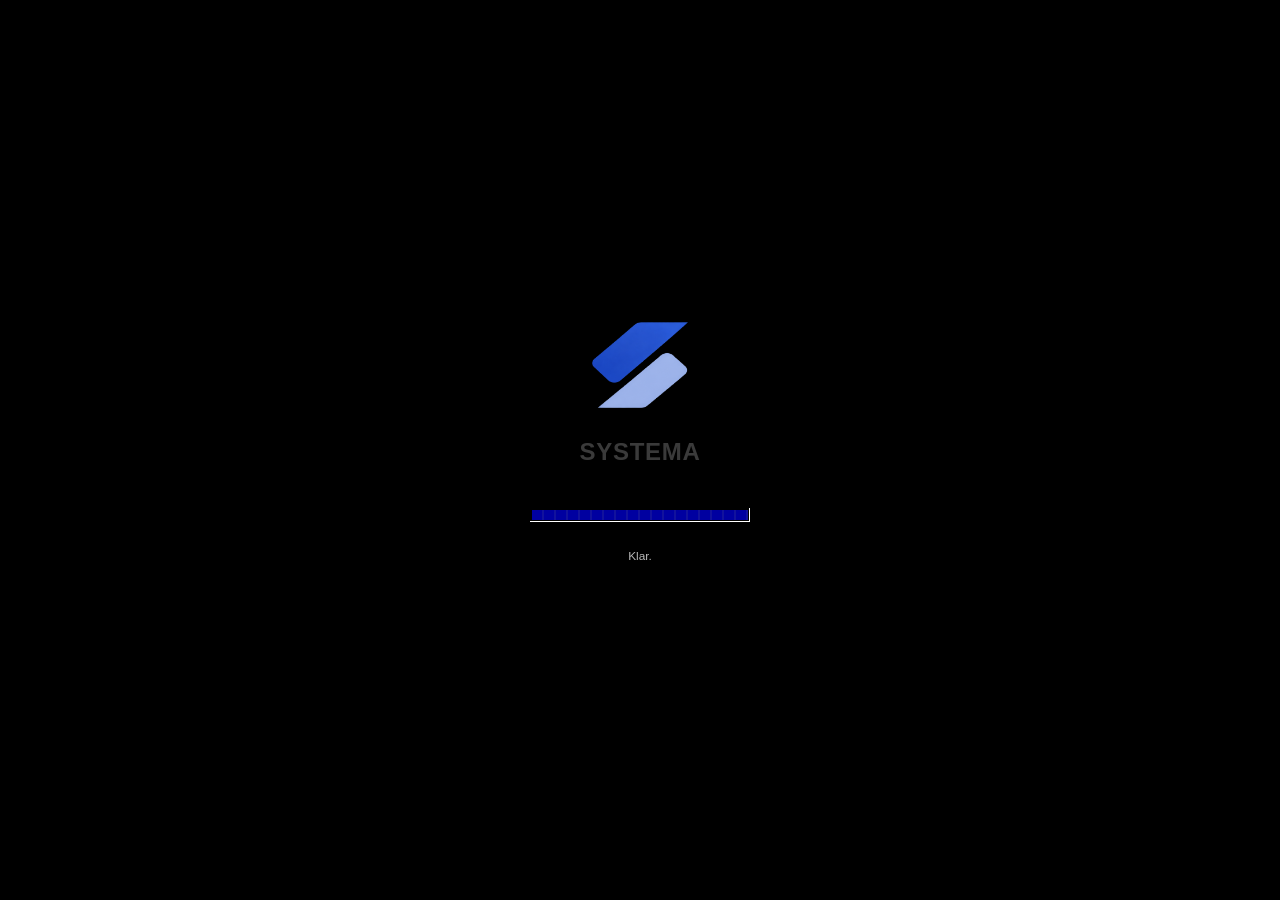
==== commit e76d372c: "Vis rolle etter navnet i profilvinduet på Om oss Profilvinduet viser nå «Navn – Rolle». Fanuel er sa" ====
--- a/om-oss.html
+++ b/om-oss.html
@@ -15,7 +15,7 @@
     <link rel="preconnect" href="https://fonts.googleapis.com">
     <link rel="preconnect" href="https://fonts.gstatic.com" crossorigin>
     <link rel="stylesheet" href="https://fonts.googleapis.com/css2?family=IBM+Plex+Sans:wght@600&display=swap">
-    <link rel="stylesheet" href="style.css?v=52">
+    <link rel="stylesheet" href="style.css?v=53">
     <script>(function(){try{if(sessionStorage.getItem('systema-booted')==='1'){document.documentElement.classList.add('no-boot');}}catch(e){}})();</script>
 </head>
 <body class="team-page">
@@ -84,57 +84,57 @@
                 <fieldset class="win-group about-team">
                     <legend>Teammedlemmer</legend>
                 <div class="team-grid">
-                    <article class="team-card" data-name="Haakon Elias Halvorsen" data-role="Utvikler" data-bio="Jeg er en ivrig bachelorstudent som trives svært godt med utvikling. Jeg er nå under dette høstsemesteret utplassert i praksis hos Skatteetaten sin IT-avdeling, hvor jeg får brukt mine kunnskaper innenfor utvikling og prosjektledelse. Jeg har tidligere erfaring med utvikling av nettsider, og har hatt flere prosjekter som har gitt meg erfaring med både frontend og backend-utvikling. Jeg liker å jobbe i team og trives godt med samarbeid." data-image="assets/images/haakon.jpeg">
+                    <article class="team-card" data-name="Haakon Elias Halvorsen" data-role="Fullstack-utvikling" data-bio="Jeg er en ivrig bachelorstudent som trives svært godt med utvikling. Jeg er nå under dette høstsemesteret utplassert i praksis hos Skatteetaten sin IT-avdeling, hvor jeg får brukt mine kunnskaper innenfor utvikling og prosjektledelse. Jeg har tidligere erfaring med utvikling av nettsider, og har hatt flere prosjekter som har gitt meg erfaring med både frontend og backend-utvikling. Jeg liker å jobbe i team og trives godt med samarbeid." data-image="assets/images/haakon.jpeg">
                         <div class="profile-image">
                             <img src="assets/images/haakon.jpeg" alt="Haakon Elias Halvorsen" />
                         </div>
                         <h3 class="team-name">Haakon Elias Halvorsen</h3>
-                        <p class="team-role">Utvikler</p>
+                        <p class="team-role">Fullstack-utvikling</p>
                         <button class="read-more-btn" type="button">Se mer →</button>
                     </article>
 
-                    <article class="team-card" data-name="Marius Khiem Nguyen" data-role="Prosjektleder og Quality Control" data-bio="Jeg er sisteårsstudent på bachelorstudiet IT og informasjonssystemer ved Universitet i Agder, og jeg har stor interesse for både utvikling og praktisk bruk av teknologi. Dette høstsemesteret er jeg utplassert i praksis hos Smaragd Motorsport sammen med Mohamed, hvor jeg jobber med å utvikle en komplett E-handelsplattform for bedriften. Jeg liker å kombinere tekniske utfordringer med praktisk nytte." data-image="assets/images/marius.jpeg">
+                    <article class="team-card" data-name="Marius Khiem Nguyen" data-role="Kvalitetssikring og testing" data-bio="Jeg er sisteårsstudent på bachelorstudiet IT og informasjonssystemer ved Universitet i Agder, og jeg har stor interesse for både utvikling og praktisk bruk av teknologi. Dette høstsemesteret er jeg utplassert i praksis hos Smaragd Motorsport sammen med Mohamed, hvor jeg jobber med å utvikle en komplett E-handelsplattform for bedriften. Jeg liker å kombinere tekniske utfordringer med praktisk nytte." data-image="assets/images/marius.jpeg">
                         <div class="profile-image">
                             <img src="assets/images/marius.jpeg" alt="Marius Khiem Nguyen" />
                         </div>
                         <h3 class="team-name">Marius Khiem Nguyen</h3>
-                        <p class="team-role">Prosjektleder og Quality Control</p>
+                        <p class="team-role">Kvalitetssikring og testing</p>
                         <button class="read-more-btn" type="button">Se mer →</button>
                     </article>
 
-                    <article class="team-card" data-name="Mohamed Liban Osman" data-role="Student" data-bio="Jeg er en engasjert IT-student som brenner for prosjektarbeid, teknologi og AI. Jeg liker å utvikle praktiske løsninger gjennom konkrete prosjekter og har gjennom studiet fått erfaring med webutvikling, database og systemutvikling. Akkurat nå er jeg på praksis hos Smaragd Motorsport sammen med Marius, der vi i team utvikler en moderne nettløsning med fokus på webutvikling, database og automasjon." data-image="assets/images/mohamed.jpeg">
+                    <article class="team-card" data-name="Mohamed Liban Osman" data-role="AI og automatisering" data-bio="Jeg er en engasjert IT-student som brenner for prosjektarbeid, teknologi og AI. Jeg liker å utvikle praktiske løsninger gjennom konkrete prosjekter og har gjennom studiet fått erfaring med webutvikling, database og systemutvikling. Akkurat nå er jeg på praksis hos Smaragd Motorsport sammen med Marius, der vi i team utvikler en moderne nettløsning med fokus på webutvikling, database og automasjon." data-image="assets/images/mohamed.jpeg">
                         <div class="profile-image">
                             <img src="assets/images/mohamed.jpeg" alt="Mohamed Liban Osman" />
                         </div>
                         <h3 class="team-name">Mohamed Liban Osman</h3>
-                        <p class="team-role">Student</p>
+                        <p class="team-role">AI og automatisering</p>
                         <button class="read-more-btn" type="button">Se mer →</button>
                     </article>
 
-                    <article class="team-card" data-name="Dawit Ghirmay Andom" data-role="Student" data-bio="Jeg studerer IT og informasjonssystemer og går nå siste året av bachelorgraden. Jeg har stor interesse for teknologi og utvikling, spesielt innen cybersikkerhet og systemutvikling. Denne høsten er jeg i praksis hos IK Start, hvor jeg sammen med Victor og andre studenter jobber med et AI-basert prosjekt knyttet til analyse av klubbens treningsøkter og kamper. Jeg er nysgjerrig og lærevillig, og liker å sette meg inn i nye teknologier og utvikle meg faglig gjennom praktisk arbeid." data-image="assets/images/dawit.jpeg">
+                    <article class="team-card" data-name="Dawit Ghirmay Andom" data-role="Cybersikkerhet" data-bio="Jeg studerer IT og informasjonssystemer og går nå siste året av bachelorgraden. Jeg har stor interesse for teknologi og utvikling, spesielt innen cybersikkerhet og systemutvikling. Denne høsten er jeg i praksis hos IK Start, hvor jeg sammen med Victor og andre studenter jobber med et AI-basert prosjekt knyttet til analyse av klubbens treningsøkter og kamper. Jeg er nysgjerrig og lærevillig, og liker å sette meg inn i nye teknologier og utvikle meg faglig gjennom praktisk arbeid." data-image="assets/images/dawit.jpeg">
                         <div class="profile-image">
                             <img src="assets/images/dawit.jpeg" alt="Dawit Ghirmay Andom" />
                         </div>
                         <h3 class="team-name">Dawit Ghirmay Andom</h3>
-                        <p class="team-role">Student</p>
+                        <p class="team-role">Cybersikkerhet</p>
                         <button class="read-more-btn" type="button">Se mer →</button>
                     </article>
 
-                    <article class="team-card" data-name="Fanuel Ogbai Habte" data-role="Student" data-bio="Jeg er en engasjert IT- og informasjonssystemstudent med interesse for teknologi og utvikling. Gjennom studiet har jeg fått erfaring med webutvikling, databaser og systemutvikling. Høsten 2026 er jeg i praksis hos Reviver, hvor jeg jobber med utvikling av en digital løsning. Jeg liker å jobbe selvstendig, lære nye teknologier og finne praktiske løsninger på konkrete utfordringer." data-image="assets/images/profilbilde.jpg">
+                    <article class="team-card" data-name="Fanuel Ogbai Habte" data-role="Gruppeleder" data-bio="Jeg er en engasjert IT- og informasjonssystemstudent med interesse for teknologi og utvikling. Gjennom studiet har jeg fått erfaring med webutvikling, databaser og systemutvikling. Høsten 2026 er jeg i praksis hos Reviver, hvor jeg jobber med utvikling av en digital løsning. Jeg liker å jobbe selvstendig, lære nye teknologier og finne praktiske løsninger på konkrete utfordringer." data-image="assets/images/profilbilde.jpg">
                         <div class="profile-image">
                             <img src="assets/images/profilbilde.jpg" alt="Fanuel Ogbai Habte" />
                         </div>
                         <h3 class="team-name">Fanuel Ogbai Habte</h3>
-                        <p class="team-role">Student</p>
+                        <p class="team-role">Gruppeleder</p>
                         <button class="read-more-btn" type="button">Se mer →</button>
                     </article>
 
-                    <article class="team-card" data-name="Victor Imanuel Ziadpour" data-role="Student" data-bio="Jeg studerer IT og informasjonssystemer ved UiA. Jeg har praktisk erfaring med full-stack utvikling gjennom egne prosjekter – blant annet en nettside for en lokal gull- og sølvhandel med sanntids prisintegrasjon, og et interaktivt beredskapskart for Kristiansand. Jeg har erfaring med React, TypeScript, Flask, ASP.NET og Supabase, og er spesielt interessert i backend-utvikling og API-integrasjoner." data-image="assets/images/victor.jpg">
+                    <article class="team-card" data-name="Victor Imanuel Ziadpour" data-role="Backend og API-integrasjoner" data-bio="Jeg studerer IT og informasjonssystemer ved UiA. Jeg har praktisk erfaring med full-stack utvikling gjennom egne prosjekter – blant annet en nettside for en lokal gull- og sølvhandel med sanntids prisintegrasjon, og et interaktivt beredskapskart for Kristiansand. Jeg har erfaring med React, TypeScript, Flask, ASP.NET og Supabase, og er spesielt interessert i backend-utvikling og API-integrasjoner." data-image="assets/images/victor.jpg">
                         <div class="profile-image">
                             <img src="assets/images/victor.jpg" alt="Victor Imanuel Ziadpour" />
                         </div>
                         <h3 class="team-name">Victor Imanuel Ziadpour</h3>
-                        <p class="team-role">Student</p>
+                        <p class="team-role">Backend og API-integrasjoner</p>
                         <button class="read-more-btn" type="button">Se mer →</button>
                     </article>
                 </div>
@@ -170,6 +170,6 @@
         </section>
     </main>
 
-    <script src="script.js?v=42"></script>
+    <script src="script.js?v=43"></script>
 </body>
 </html>
--- a/style.css
+++ b/style.css
@@ -995,6 +995,11 @@
     color: var(--win-ink);
 }
 
+.profile-modal__role {
+    font-weight: 400;
+    color: var(--win-ink-muted);
+}
+
 .profile-modal__bio {
     margin: 0 0 14px;
     color: var(--win-ink);
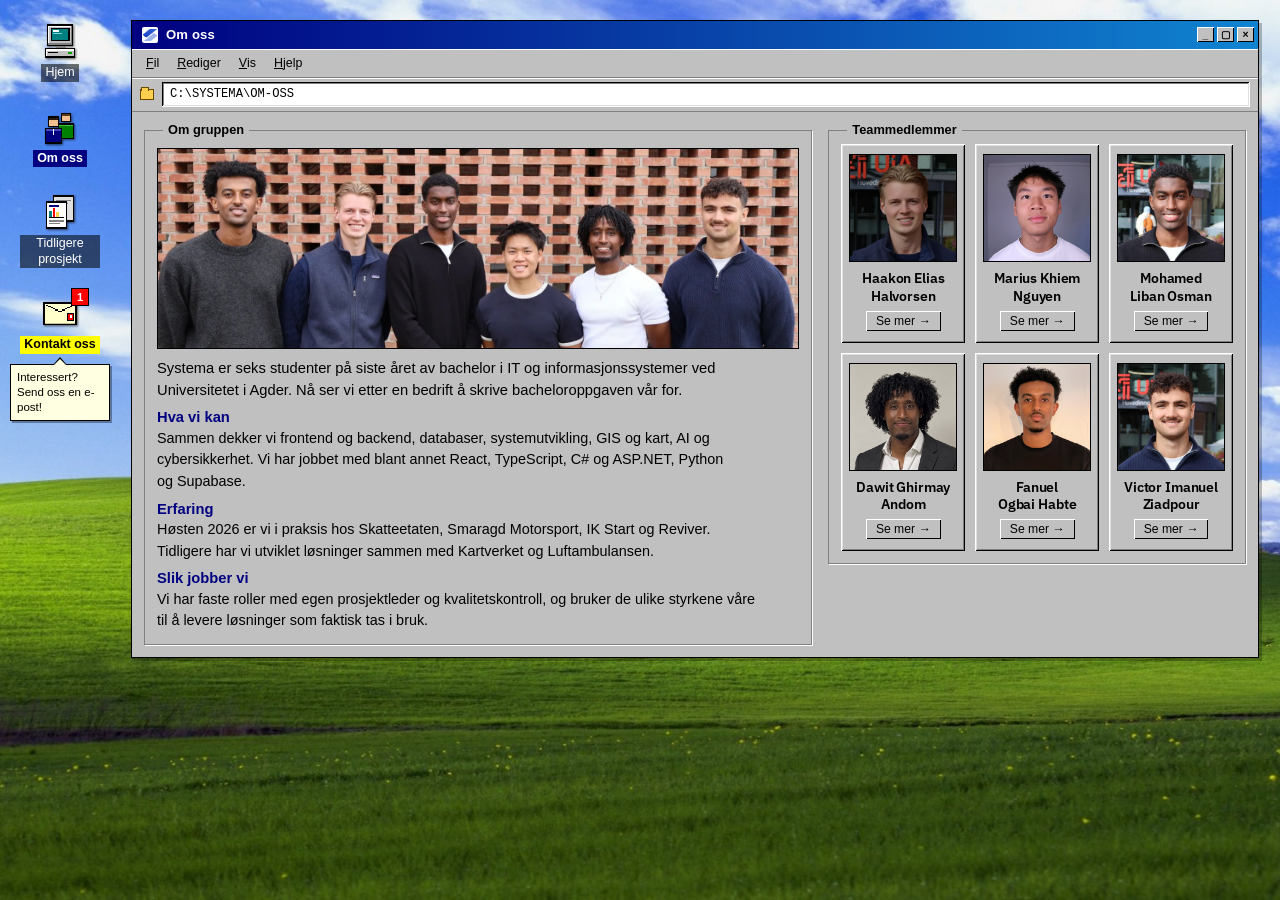
==== commit f97c29bc: "update på haakon" ====
--- a/om-oss.html
+++ b/om-oss.html
@@ -15,7 +15,7 @@
     <link rel="preconnect" href="https://fonts.googleapis.com">
     <link rel="preconnect" href="https://fonts.gstatic.com" crossorigin>
     <link rel="stylesheet" href="https://fonts.googleapis.com/css2?family=IBM+Plex+Sans:wght@600&display=swap">
-    <link rel="stylesheet" href="style.css?v=53">
+    <link rel="stylesheet" href="style.css?v=62">
     <script>(function(){try{if(sessionStorage.getItem('systema-booted')==='1'){document.documentElement.classList.add('no-boot');}}catch(e){}})();</script>
 </head>
 <body class="team-page">
@@ -76,15 +76,11 @@
                         <h2>Slik jobber vi</h2>
                         <p>Vi har faste roller med egen prosjektleder og kvalitetskontroll, og bruker de ulike styrkene våre til å levere løsninger som faktisk tas i bruk.</p>
                     </div>
-                    <div class="about-actions">
-                        <a class="home-btn home-btn-primary" data-contact href="mailto:fanueloh@student.uia.no?subject=Bachelorsamarbeid%20med%20Systema">Kontakt oss <span aria-hidden="true">→</span></a>
-                        <a class="home-btn" href="tidligere-prosjekt.html">Se prosjektene våre</a>
-                    </div>
                 </fieldset>
                 <fieldset class="win-group about-team">
                     <legend>Teammedlemmer</legend>
                 <div class="team-grid">
-                    <article class="team-card" data-name="Haakon Elias Halvorsen" data-role="Fullstack-utvikling" data-bio="Jeg er en ivrig bachelorstudent som trives svært godt med utvikling. Jeg er nå under dette høstsemesteret utplassert i praksis hos Skatteetaten sin IT-avdeling, hvor jeg får brukt mine kunnskaper innenfor utvikling og prosjektledelse. Jeg har tidligere erfaring med utvikling av nettsider, og har hatt flere prosjekter som har gitt meg erfaring med både frontend og backend-utvikling. Jeg liker å jobbe i team og trives godt med samarbeid." data-image="assets/images/haakon.jpeg">
+                    <article class="team-card" data-name="Haakon Elias Halvorsen" data-stack="C#, Kotlin, ASP.NET MVC, Maven, Spring, Datastar, PostgreSQL, HTML, Docker, Git" data-role="Fullstack-utvikling" data-bio="Jeg er en ivrig bachelorstudent som trives svært godt med utvikling. Jeg er nå under dette høstsemesteret utplassert i praksis hos Skatteetaten sin IT-avdeling, hvor jeg får brukt mine kunnskaper innenfor utvikling og prosjektledelse. Jeg har tidligere erfaring med utvikling av nettsider, og har hatt flere prosjekter som har gitt meg erfaring med både frontend og backend-utvikling. Jeg liker å jobbe i team og trives godt med samarbeid." data-image="assets/images/haakon.jpeg">
                         <div class="profile-image">
                             <img src="assets/images/haakon.jpeg" alt="Haakon Elias Halvorsen" />
                         </div>
@@ -93,7 +89,7 @@
                         <button class="read-more-btn" type="button">Se mer →</button>
                     </article>
 
-                    <article class="team-card" data-name="Marius Khiem Nguyen" data-role="Kvalitetssikring og testing" data-bio="Jeg er sisteårsstudent på bachelorstudiet IT og informasjonssystemer ved Universitet i Agder, og jeg har stor interesse for både utvikling og praktisk bruk av teknologi. Dette høstsemesteret er jeg utplassert i praksis hos Smaragd Motorsport sammen med Mohamed, hvor jeg jobber med å utvikle en komplett E-handelsplattform for bedriften. Jeg liker å kombinere tekniske utfordringer med praktisk nytte." data-image="assets/images/marius.jpeg">
+                    <article class="team-card" data-name="Marius Khiem Nguyen" data-stack="C#, ASP.NET MVC, Entity Framework, JavaScript, HTML, CSS, Python, MySQL, Docker, Git, xUnit, Supabase" data-role="Kvalitetssikring og testing" data-bio="Jeg er sisteårsstudent på bachelorstudiet IT og informasjonssystemer ved Universitet i Agder, og jeg har stor interesse for både utvikling og praktisk bruk av teknologi. Dette høstsemesteret er jeg utplassert i praksis hos Smaragd Motorsport sammen med Mohamed, hvor jeg jobber med å utvikle en komplett E-handelsplattform for bedriften. Jeg liker å kombinere tekniske utfordringer med praktisk nytte." data-image="assets/images/marius.jpeg">
                         <div class="profile-image">
                             <img src="assets/images/marius.jpeg" alt="Marius Khiem Nguyen" />
                         </div>
@@ -102,7 +98,7 @@
                         <button class="read-more-btn" type="button">Se mer →</button>
                     </article>
 
-                    <article class="team-card" data-name="Mohamed Liban Osman" data-role="AI og automatisering" data-bio="Jeg er en engasjert IT-student som brenner for prosjektarbeid, teknologi og AI. Jeg liker å utvikle praktiske løsninger gjennom konkrete prosjekter og har gjennom studiet fått erfaring med webutvikling, database og systemutvikling. Akkurat nå er jeg på praksis hos Smaragd Motorsport sammen med Marius, der vi i team utvikler en moderne nettløsning med fokus på webutvikling, database og automasjon." data-image="assets/images/mohamed.jpeg">
+                    <article class="team-card" data-name="Mohamed Liban Osman" data-stack="C#, ASP.NET MVC, Entity Framework, JavaScript, HTML, CSS, Python, MySQL, Docker, Git, Supabase, Automatisering" data-role="AI og automatisering" data-bio="Jeg er en engasjert IT-student som brenner for prosjektarbeid, teknologi og AI. Jeg liker å utvikle praktiske løsninger gjennom konkrete prosjekter og har gjennom studiet fått erfaring med webutvikling, database og systemutvikling. Akkurat nå er jeg på praksis hos Smaragd Motorsport sammen med Marius, der vi i team utvikler en moderne nettløsning med fokus på webutvikling, database og automasjon." data-image="assets/images/mohamed.jpeg">
                         <div class="profile-image">
                             <img src="assets/images/mohamed.jpeg" alt="Mohamed Liban Osman" />
                         </div>
@@ -111,7 +107,7 @@
                         <button class="read-more-btn" type="button">Se mer →</button>
                     </article>
 
-                    <article class="team-card" data-name="Dawit Ghirmay Andom" data-role="Cybersikkerhet" data-bio="Jeg studerer IT og informasjonssystemer og går nå siste året av bachelorgraden. Jeg har stor interesse for teknologi og utvikling, spesielt innen cybersikkerhet og systemutvikling. Denne høsten er jeg i praksis hos IK Start, hvor jeg sammen med Victor og andre studenter jobber med et AI-basert prosjekt knyttet til analyse av klubbens treningsøkter og kamper. Jeg er nysgjerrig og lærevillig, og liker å sette meg inn i nye teknologier og utvikle meg faglig gjennom praktisk arbeid." data-image="assets/images/dawit.jpeg">
+                    <article class="team-card" data-name="Dawit Ghirmay Andom" data-stack="C#, ASP.NET MVC, Entity Framework, JavaScript, HTML, CSS, Python, MySQL, Docker, Git, MapLibre GL, AI" data-role="Cybersikkerhet" data-bio="Jeg studerer IT og informasjonssystemer og går nå siste året av bachelorgraden. Jeg har stor interesse for teknologi og utvikling, spesielt innen cybersikkerhet og systemutvikling. Denne høsten er jeg i praksis hos IK Start, hvor jeg sammen med Victor og andre studenter jobber med et AI-basert prosjekt knyttet til analyse av klubbens treningsøkter og kamper. Jeg er nysgjerrig og lærevillig, og liker å sette meg inn i nye teknologier og utvikle meg faglig gjennom praktisk arbeid." data-image="assets/images/dawit.jpeg">
                         <div class="profile-image">
                             <img src="assets/images/dawit.jpeg" alt="Dawit Ghirmay Andom" />
                         </div>
@@ -120,7 +116,7 @@
                         <button class="read-more-btn" type="button">Se mer →</button>
                     </article>
 
-                    <article class="team-card" data-name="Fanuel Ogbai Habte" data-role="Gruppeleder" data-bio="Jeg er en engasjert IT- og informasjonssystemstudent med interesse for teknologi og utvikling. Gjennom studiet har jeg fått erfaring med webutvikling, databaser og systemutvikling. Høsten 2026 er jeg i praksis hos Reviver, hvor jeg jobber med utvikling av en digital løsning. Jeg liker å jobbe selvstendig, lære nye teknologier og finne praktiske løsninger på konkrete utfordringer." data-image="assets/images/profilbilde.jpg">
+                    <article class="team-card" data-name="Fanuel Ogbai Habte" data-stack="C#, ASP.NET MVC, Entity Framework, JavaScript, HTML, CSS, Python, MySQL, Docker, Git, Leaflet, Supabase, PostGIS, Claude" data-role="Gruppeleder" data-bio="Jeg er en engasjert IT- og informasjonssystemstudent med interesse for teknologi og utvikling. Gjennom studiet har jeg fått erfaring med webutvikling, databaser og systemutvikling. Høsten 2026 er jeg i praksis hos Reviver, hvor jeg jobber med utvikling av en digital løsning. Jeg liker å jobbe selvstendig, lære nye teknologier og finne praktiske løsninger på konkrete utfordringer." data-image="assets/images/profilbilde.jpg">
                         <div class="profile-image">
                             <img src="assets/images/profilbilde.jpg" alt="Fanuel Ogbai Habte" />
                         </div>
@@ -129,7 +125,7 @@
                         <button class="read-more-btn" type="button">Se mer →</button>
                     </article>
 
-                    <article class="team-card" data-name="Victor Imanuel Ziadpour" data-role="Backend og API-integrasjoner" data-bio="Jeg studerer IT og informasjonssystemer ved UiA. Jeg har praktisk erfaring med full-stack utvikling gjennom egne prosjekter – blant annet en nettside for en lokal gull- og sølvhandel med sanntids prisintegrasjon, og et interaktivt beredskapskart for Kristiansand. Jeg har erfaring med React, TypeScript, Flask, ASP.NET og Supabase, og er spesielt interessert i backend-utvikling og API-integrasjoner." data-image="assets/images/victor.jpg">
+                    <article class="team-card" data-name="Victor Imanuel Ziadpour" data-stack="C#, ASP.NET MVC, Entity Framework, JavaScript, HTML, CSS, Python, MySQL, Docker, Git, REST API, Datavisualisering" data-role="Backend og API-integrasjoner" data-bio="Jeg studerer IT og informasjonssystemer ved UiA. Jeg har praktisk erfaring med full-stack utvikling gjennom egne prosjekter – blant annet en nettside for en lokal gull- og sølvhandel med sanntids prisintegrasjon, og et interaktivt beredskapskart for Kristiansand. Jeg har erfaring med React, TypeScript, Flask, ASP.NET og Supabase, og er spesielt interessert i backend-utvikling og API-integrasjoner." data-image="assets/images/victor.jpg">
                         <div class="profile-image">
                             <img src="assets/images/victor.jpg" alt="Victor Imanuel Ziadpour" />
                         </div>
@@ -154,6 +150,10 @@
                             <div class="profile-modal__body">
                                 <h4 id="profileModalTitle">Navn</h4>
                                 <p id="profileModalBio" class="profile-modal__bio"></p>
+                                <div class="profile-modal__stack" id="profileModalStackWrap">
+                                    <h5 class="profile-modal__stack-title">Teknologier</h5>
+                                    <ul class="tag-list" id="profileModalStack"></ul>
+                                </div>
                                 <div class="profile-modal__socials" aria-label="Sosiale linker">
                                 <a href="#" class="social-btn social-btn--linkedin" aria-label="LinkedIn">
                                     <svg viewBox="0 0 24 24" xmlns="http://www.w3.org/2000/svg"><path d="M20.447 20.452h-3.554v-5.569c0-1.328-.027-3.037-1.852-3.037-1.853 0-2.136 1.445-2.136 2.939v5.667H9.351V9h3.414v1.561h.046c.477-.9 1.637-1.85 3.37-1.85 3.601 0 4.267 2.37 4.267 5.455v6.286zM5.337 7.433c-1.144 0-2.063-.926-2.063-2.065 0-1.138.92-2.063 2.063-2.063 1.14 0 2.064.925 2.064 2.063 0 1.139-.925 2.065-2.064 2.065zm1.782 13.019H3.555V9h3.564v11.452zM22.225 0H1.771C.792 0 0 .774 0 1.729v20.542C0 23.227.792 24 1.771 24h20.451C23.2 24 24 23.227 24 22.271V1.729C24 .774 23.2 0 22.222 0h.003z"/></svg>
@@ -170,6 +170,6 @@
         </section>
     </main>
 
-    <script src="script.js?v=43"></script>
+    <script src="script.js?v=48"></script>
 </body>
 </html>
--- a/style.css
+++ b/style.css
@@ -691,7 +691,7 @@
 .about-photo {
     position: relative;
     margin: 4px 0 8px;
-    aspect-ratio: 4 / 1;
+    aspect-ratio: 3.2 / 1;
     overflow: hidden;
     border: 1px solid var(--win-shadow-dark);
     box-shadow: inset 0 0 0 1px var(--win-highlight);
@@ -741,13 +741,6 @@
 .about-group .about-lead {
     font-size: 0.92rem;
     color: var(--win-ink);
-}
-
-.about-actions {
-    display: flex;
-    flex-wrap: wrap;
-    gap: 10px;
-    margin-top: 8px;
 }
 
 .about-team {
@@ -1012,6 +1005,16 @@
         inset 1px 1px 0 var(--win-shadow);
 }
 
+/* Tech stack chips under the bio */
+.profile-modal__stack-title {
+    margin: 0 0 6px;
+    font-size: 0.85rem;
+}
+
+.profile-modal__stack .tag-list {
+    margin-bottom: 14px;
+}
+
 .profile-modal__body h5 {
     margin: 12px 0 6px;
     font-size: 0.85rem;
@@ -1126,6 +1129,8 @@
 .project-table th {
     position: sticky;
     top: 0;
+    /* Over the positioned avatars (z-index 1 on hover) when rows scroll under */
+    z-index: 2;
     padding: 4px 12px;
     background: var(--win-face);
     font-weight: normal;
@@ -1202,6 +1207,24 @@
 .project-row__open:focus-visible {
     outline: 1px dotted currentColor;
     outline-offset: 2px;
+}
+
+/* Raised label marking internship (praksis) projects */
+.project-row__chip {
+    display: inline-block;
+    margin-left: 8px;
+    padding: 1px 6px;
+    vertical-align: 2px;
+    background: var(--win-ok);
+    color: #ffffff;
+    border: 1px solid;
+    border-color: #4fbf4f var(--win-shadow-dark) var(--win-shadow-dark) #4fbf4f;
+    font-family: var(--font-ui);
+    font-size: 0.68rem;
+    font-weight: bold;
+    letter-spacing: 0.04em;
+    text-transform: uppercase;
+    white-space: nowrap;
 }
 
 .project-row__summary {
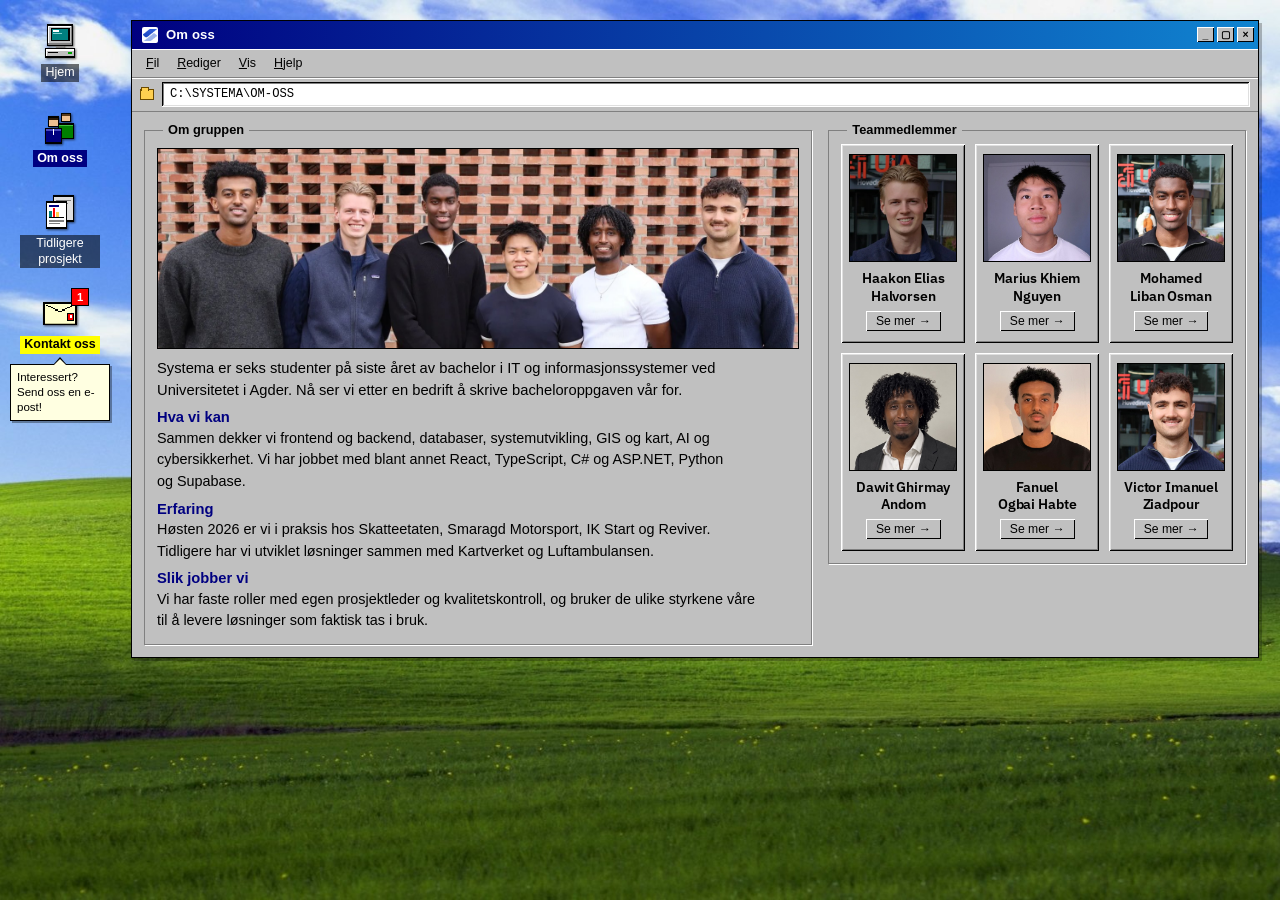
==== commit 28659e88: "d" ====
--- a/om-oss.html
+++ b/om-oss.html
@@ -80,7 +80,7 @@
                 <fieldset class="win-group about-team">
                     <legend>Teammedlemmer</legend>
                 <div class="team-grid">
-                    <article class="team-card" data-name="Haakon Elias Halvorsen" data-stack="C#, Kotlin, ASP.NET MVC, Maven, Spring, Datastar, PostgreSQL, HTML, Docker, Git" data-role="Fullstack-utvikling" data-bio="Jeg er en ivrig bachelorstudent som trives svært godt med utvikling. Jeg er nå under dette høstsemesteret utplassert i praksis hos Skatteetaten sin IT-avdeling, hvor jeg får brukt mine kunnskaper innenfor utvikling og prosjektledelse. Jeg har tidligere erfaring med utvikling av nettsider, og har hatt flere prosjekter som har gitt meg erfaring med både frontend og backend-utvikling. Jeg liker å jobbe i team og trives godt med samarbeid." data-image="assets/images/haakon.jpeg">
+                    <article class="team-card" data-name="Haakon Elias Halvorsen" data-stack="C#, Kotlin, ASP.NET MVC, Maven, Spring, Datastar, PostgreSQL, HTML, Docker, Git" data-role="Fullstack-utvikling" data-bio="Jeg er en ivrig bachelorstudent som trives svært godt med utvikling. Jeg er nå under dette høstsemesteret utplassert i praksis hos Skatteetaten sin IT-avdeling, hvor jeg får brukt mine kunnskaper innenfor utvikling og prosjektledelse. Jeg har tidligere erfaring med utvikling av nettsider, og har hatt flere prosjekter som har gitt meg erfaring med både frontend og backend-utvikling. Jeg liker å jobbe i team og trives godt med samarbeid. " data-image="assets/images/haakon.jpeg">
                         <div class="profile-image">
                             <img src="assets/images/haakon.jpeg" alt="Haakon Elias Halvorsen" />
                         </div>
